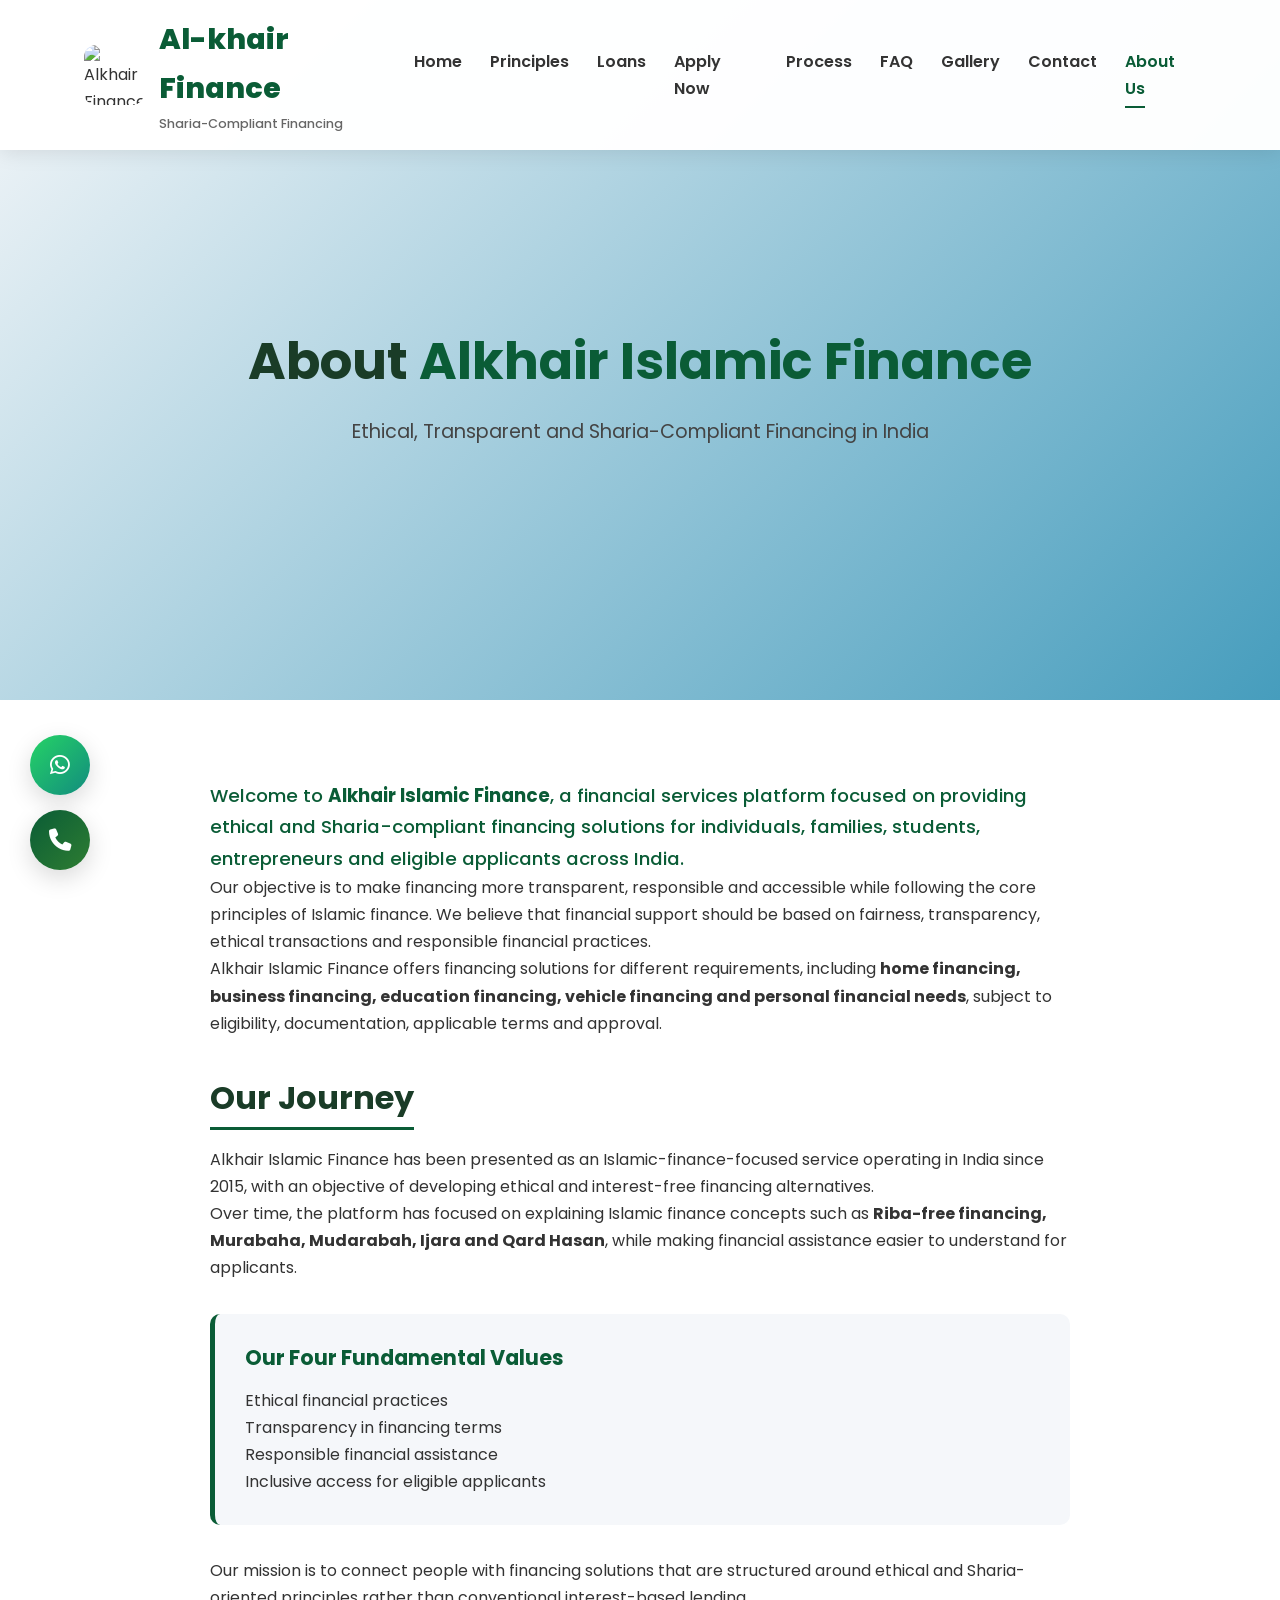
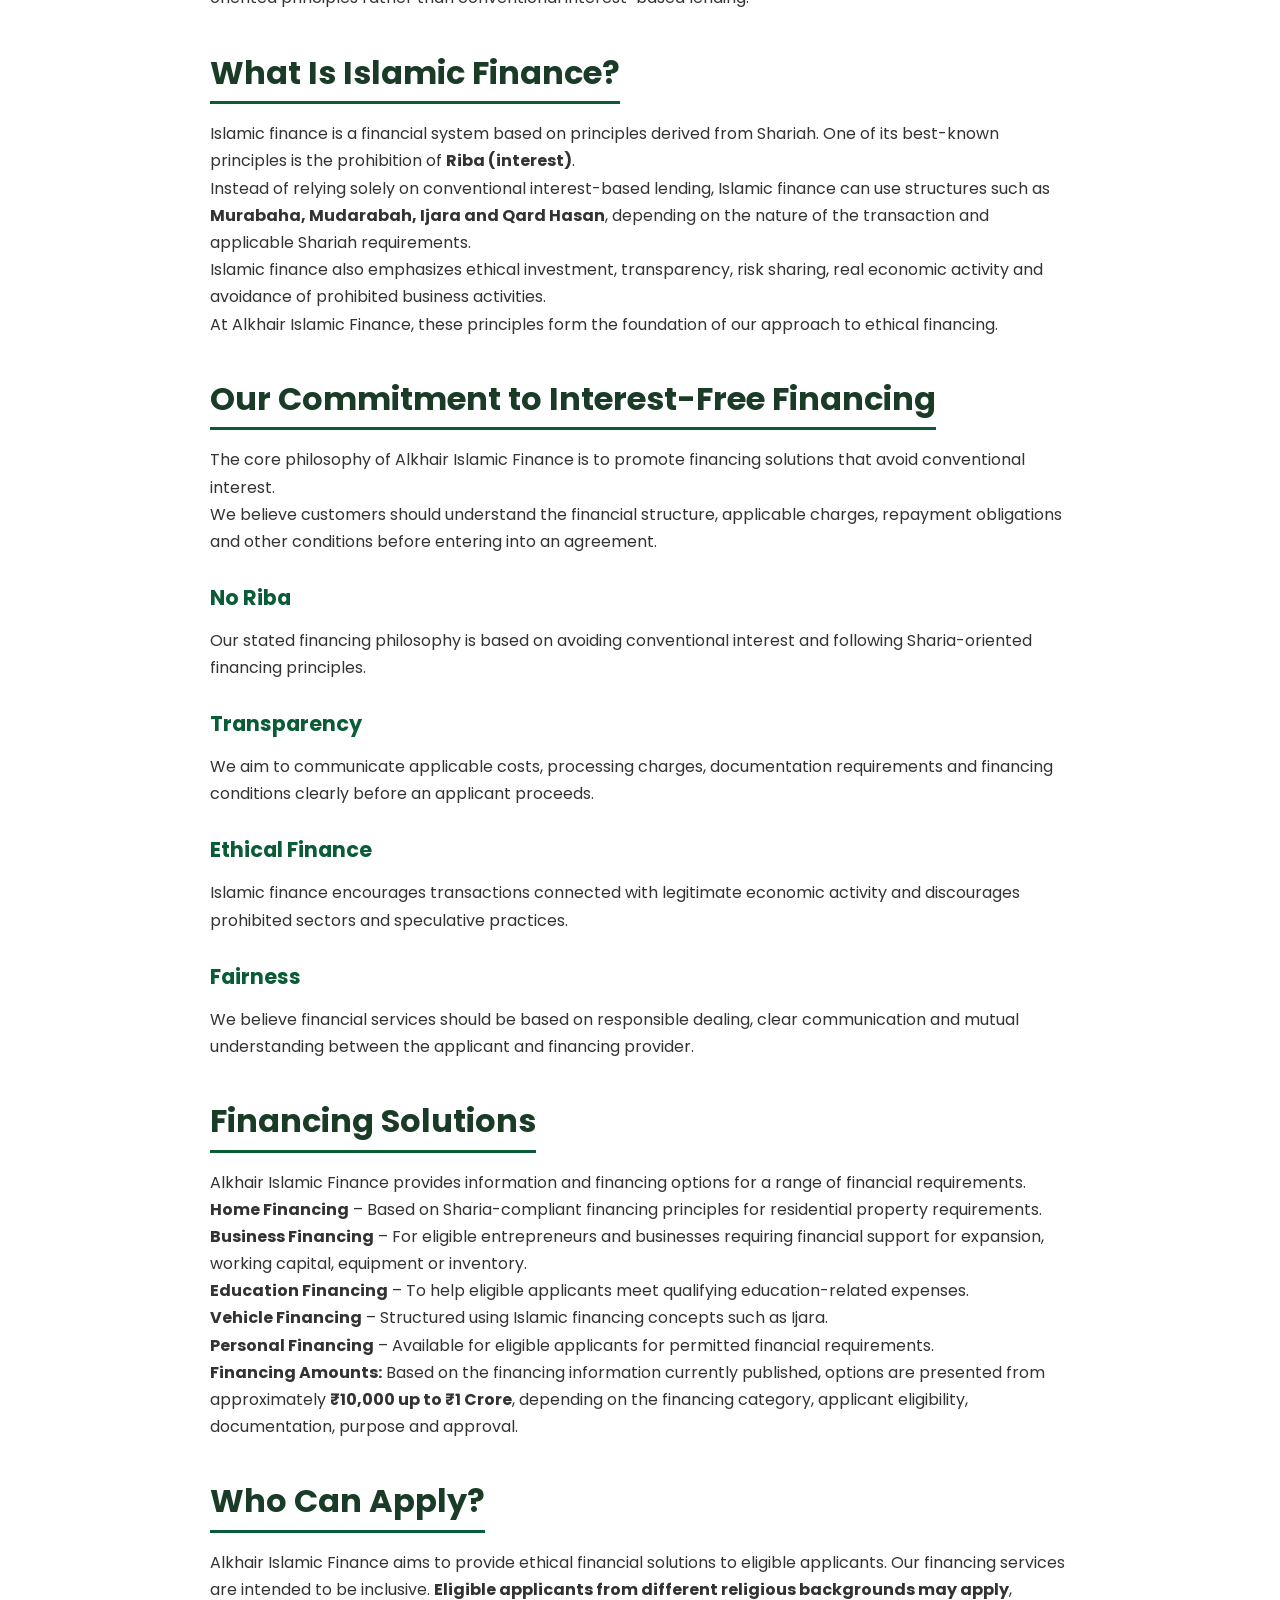
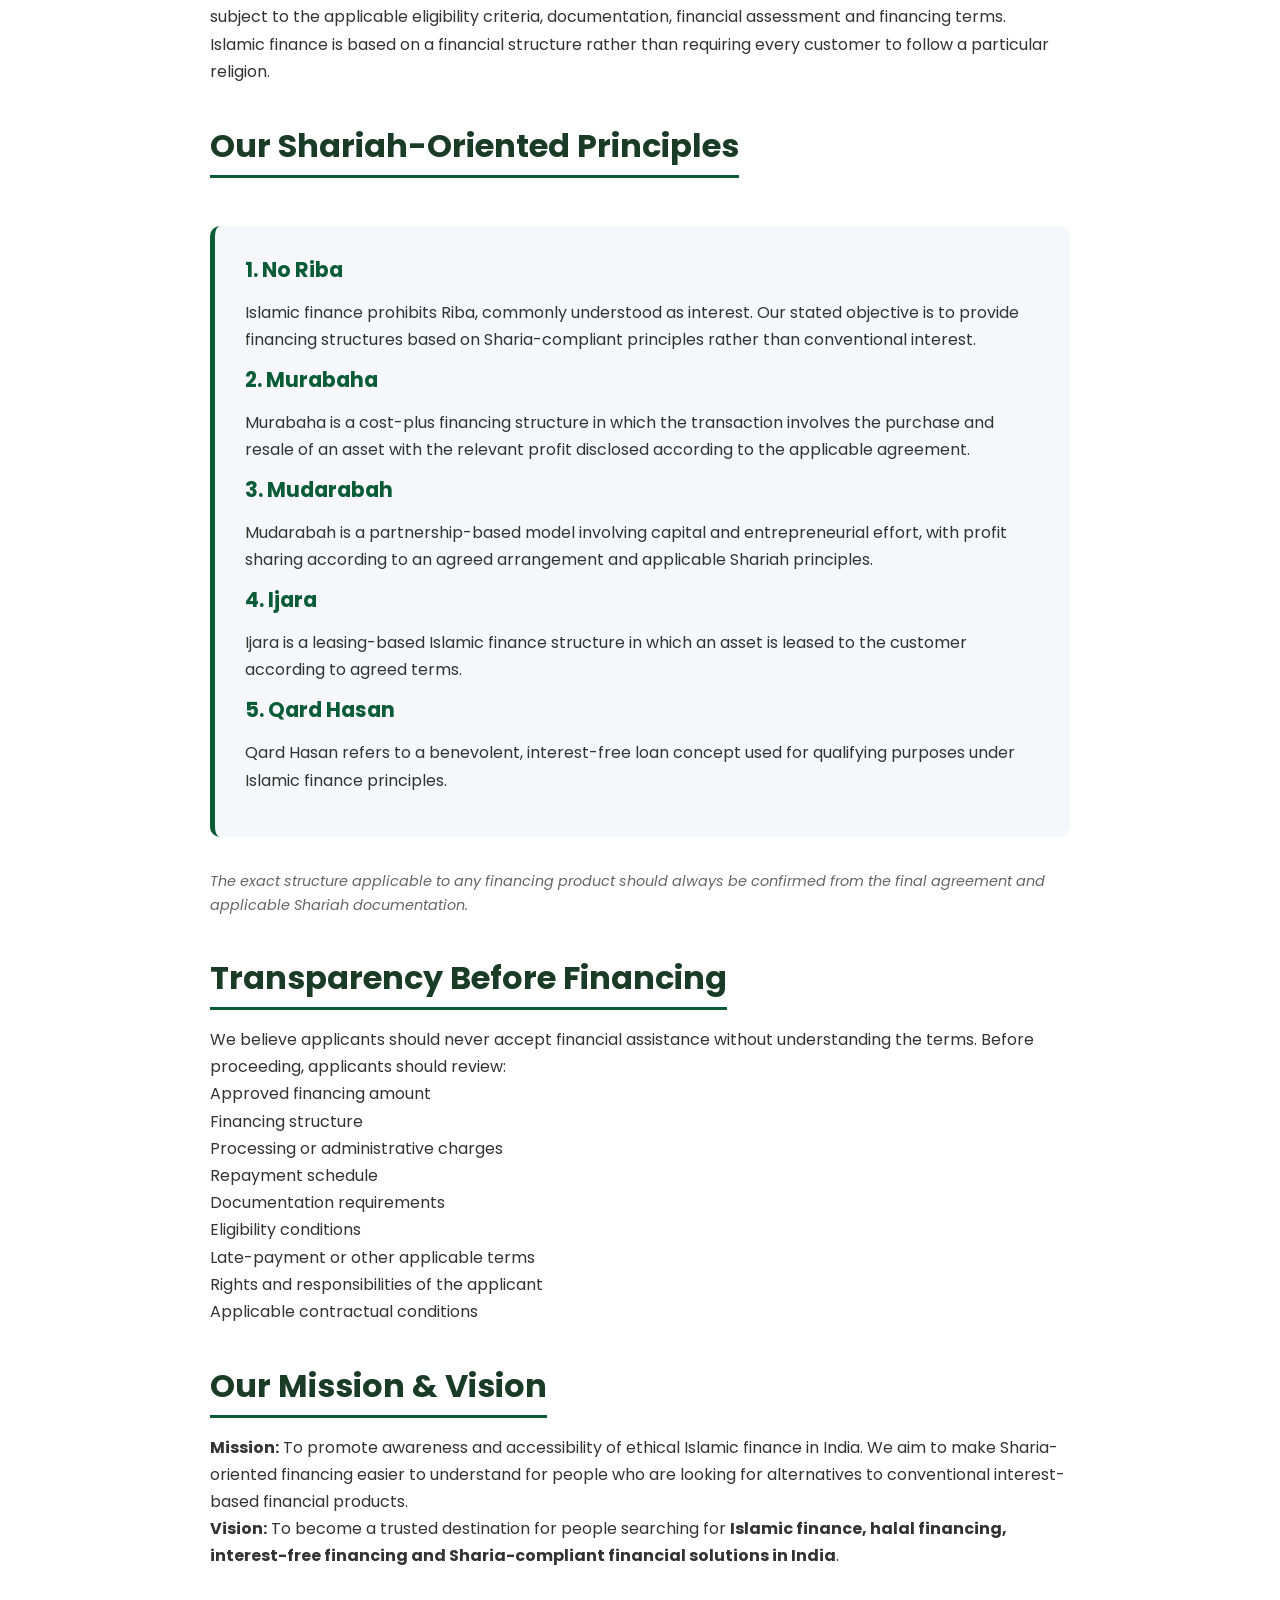
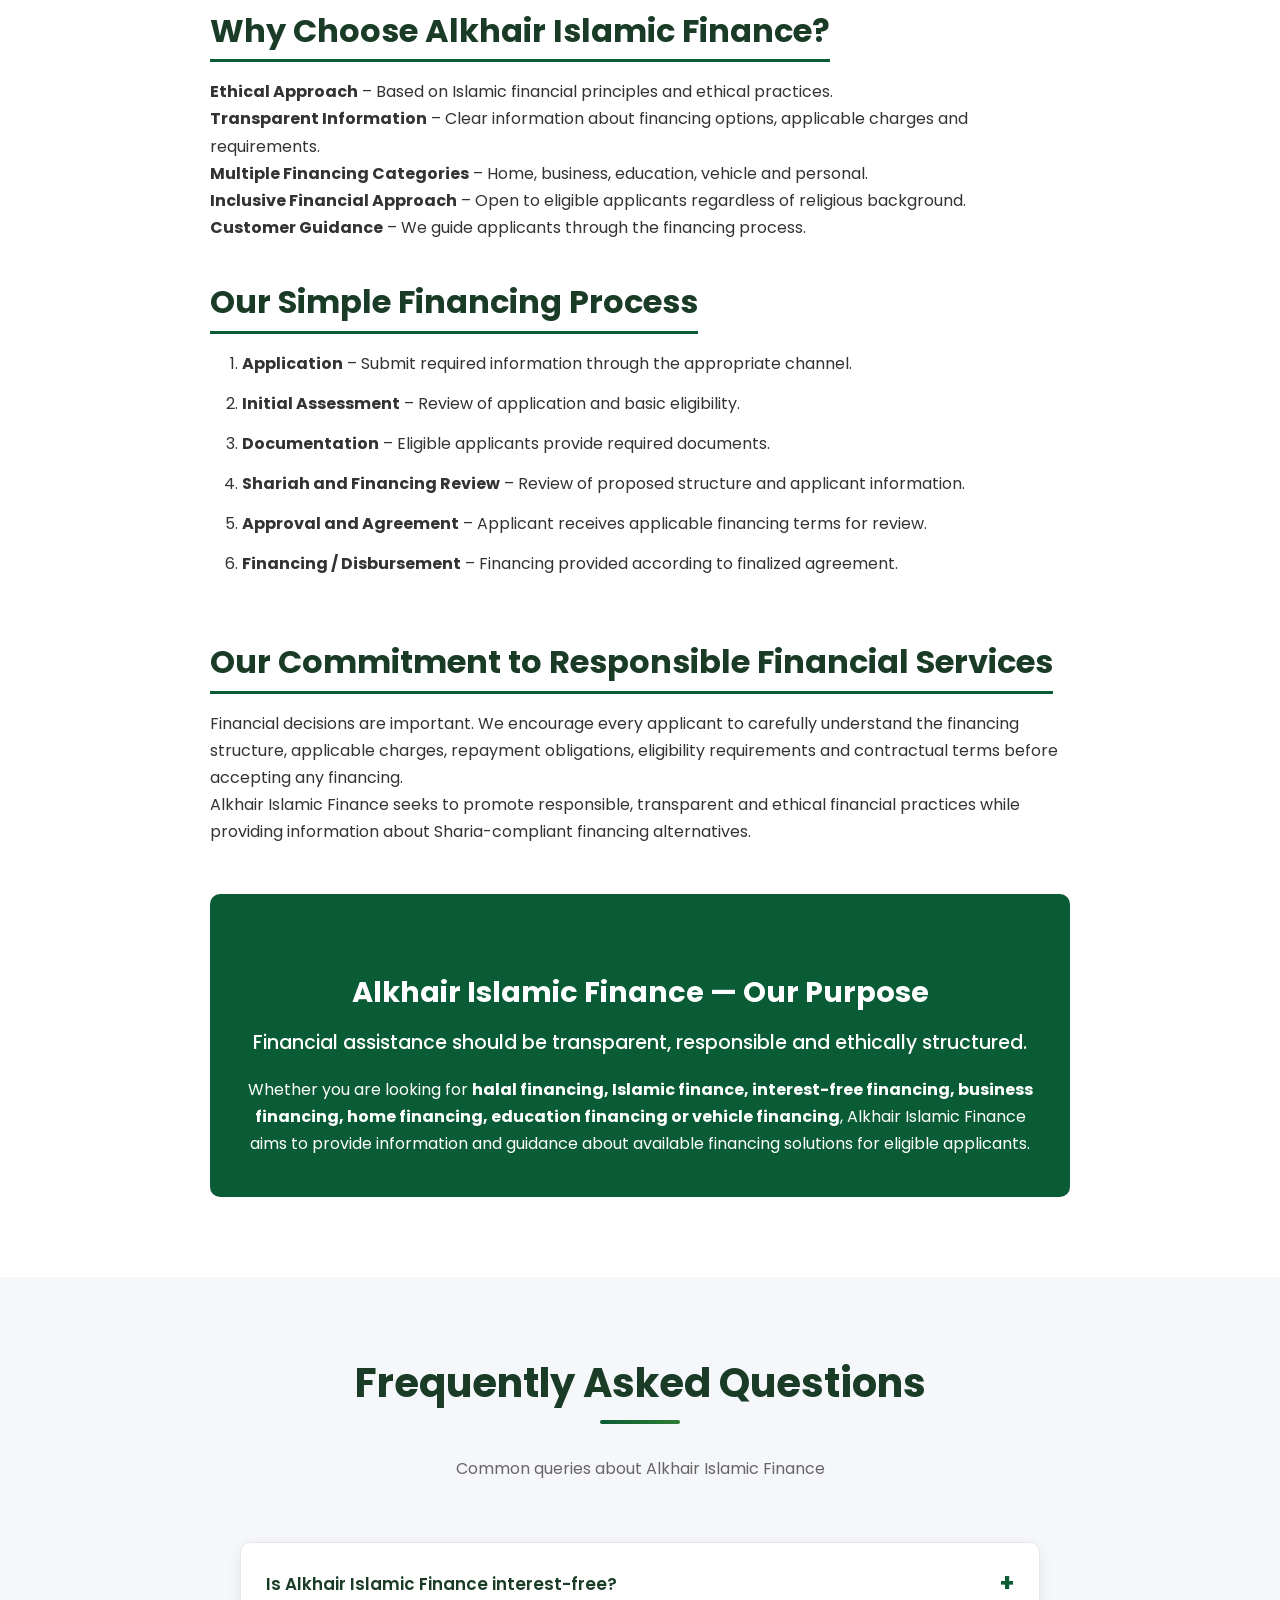
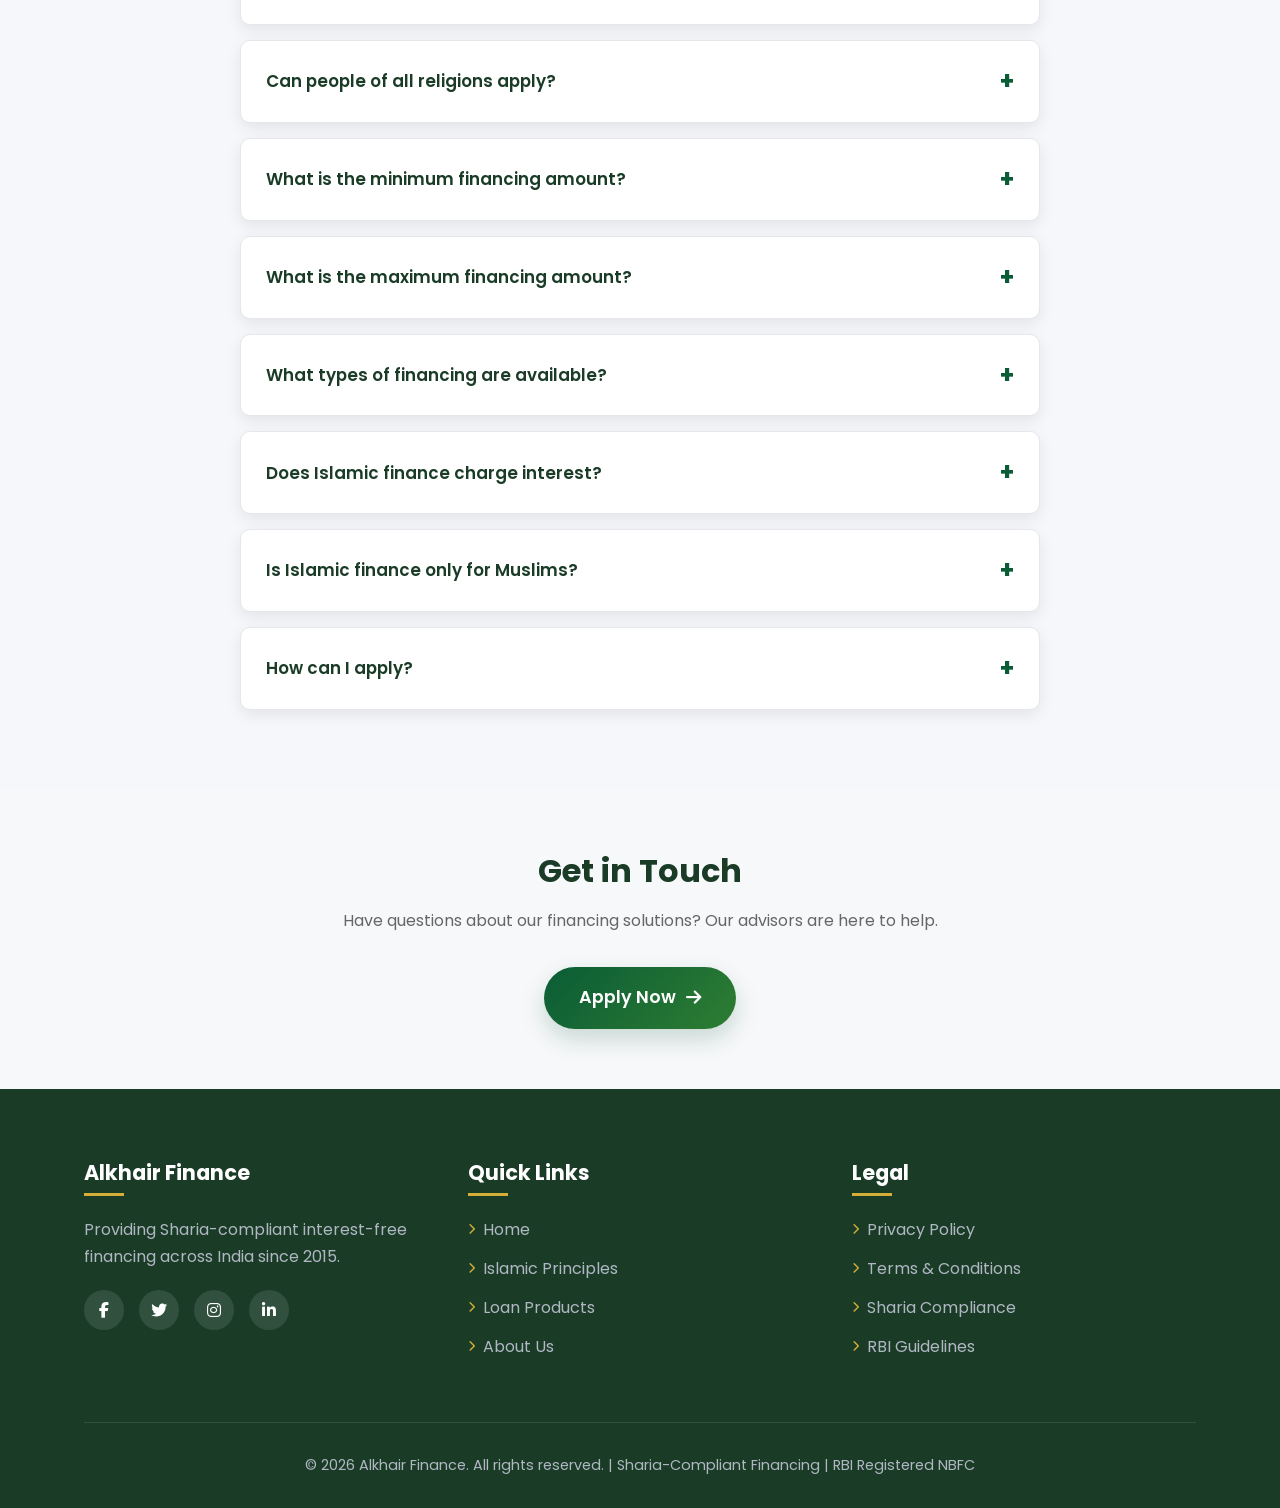
==== about.html @ 94cf5449 "Add files via upload" ====
<!DOCTYPE html>
<html lang="en" dir="ltr">

<head>
    <meta charset="UTF-8">
    <meta name="viewport" content="width=device-width, initial-scale=1.0">
    <title>About Al-khair Islamic Finance | Sharia-Compliant & Interest-Free Financing India</title>

    <!-- SEO Meta -->
    <meta name="description"
        content="Learn about Alkhair Islamic Finance, our mission, Sharia-compliant principles, interest-free financing approach and financing solutions for eligible applicants across India.">
    <meta name="keywords"
        content="Alkhair Islamic Finance, Islamic Finance India, Halal Finance India, Interest-Free Finance, Sharia-Compliant Finance, Islamic Loan India, Halal Financing, Murabaha, Mudarabah, Ijara, Qard Hasan">
    <meta name="author" content="Alkhair Finance">
    <meta name="robots" content="index, follow, max-image-preview:large">
    <link rel="canonical" href="https://alkhairfinance.github.io/about.html">

    <!-- Open Graph -->
    <meta property="og:type" content="website">
    <meta property="og:url" content="https://alkhairfinance.github.io/about.html">
    <meta property="og:title"
        content="About Alkhair Islamic Finance | Sharia-Compliant & Interest-Free Financing India">
    <meta property="og:description"
        content="Learn about Alkhair Islamic Finance, our mission, Sharia-compliant principles, interest-free financing approach and financing solutions.">
    <meta property="og:image" content="https://alkhairfinance.github.io/alkhair-logo.jpg">
    <meta property="og:site_name" content="Alkhair Finance">
    <meta property="og:locale" content="en_IN">

    <!-- Twitter -->
    <meta name="twitter:card" content="summary_large_image">
    <meta name="twitter:url" content="https://alkhairfinance.github.io/about.html">
    <meta name="twitter:title"
        content="About Alkhair Islamic Finance | Sharia-Compliant & Interest-Free Financing India">
    <meta name="twitter:description"
        content="Learn about Alkhair Islamic Finance, our mission, Sharia-compliant principles, and financing solutions.">
    <meta name="twitter:image" content="https://alkhairfinance.github.io/alkhair-logo.jpg">

    <!-- Favicon -->
    <link rel="icon" type="image/png" href="favicon.png">
    <link rel="apple-touch-icon" href="alkhair-logo.jpg">

    <!-- Preconnect -->
    <link rel="preconnect" href="https://fonts.googleapis.com">
    <link rel="preconnect" href="https://fonts.gstatic.com" crossorigin>
    <link rel="preconnect" href="https://cdnjs.cloudflare.com" crossorigin>

    <!-- Fonts -->
    <link
        href="https://fonts.googleapis.com/css2?family=Poppins:wght@400;600;700&family=Amiri:wght@400;700&display=swap"
        rel="stylesheet">
    <noscript>
        <link
            href="https://fonts.googleapis.com/css2?family=Poppins:wght@400;600;700&family=Amiri:wght@400;700&display=swap"
            rel="stylesheet">
    </noscript>

    <!-- Font Awesome deferred -->
    <link rel="stylesheet" href="https://cdnjs.cloudflare.com/ajax/libs/font-awesome/6.4.0/css/all.min.css"
        media="print" onload="this.media='all'" crossorigin="anonymous">
    <noscript>
        <link rel="stylesheet" href="https://cdnjs.cloudflare.com/ajax/libs/font-awesome/6.4.0/css/all.min.css">
    </noscript>

    <!-- Critical CSS -->
    <style>
        :root {
            --primary: #0A5C36;
            --accent: #2E7D32;
            --dark: #1A3C27;
            --text: #333;
            --gray: #666;
            --radius: 10px;
            --gold: #D4AF37;
            --transition: .3s ease
        }

        * {
            margin: 0;
            padding: 0;
            box-sizing: border-box
        }

        html {
            scroll-behavior: smooth;
            -webkit-text-size-adjust: 100%
        }

        body {
            font-family: Poppins, sans-serif;
            background: #fff;
            line-height: 1.7;
            overflow-x: hidden;
            color: var(--text);
            font-size: 16px
        }

        h1,
        h2,
        h3 {
            font-weight: 700;
            line-height: 1.3;
            margin-bottom: 1rem;
            color: var(--dark)
        }

        a {
            text-decoration: none;
            color: inherit
        }

        img {
            max-width: 100%;
            height: auto;
            display: block
        }

        ul {
            list-style: none;
            margin-left: 0
        }

        .container {
            width: 90%;
            max-width: 1200px;
            margin: 0 auto;
            padding: 0 20px
        }

        .skip-link {
            position: absolute;
            top: -1000px;
            left: 50%;
            transform: translateX(-50%);
            background: var(--primary);
            color: #fff;
            padding: 12px 24px;
            border-radius: 0 0 8px 8px;
            font-weight: 700;
            z-index: 9999
        }

        .skip-link:focus {
            top: 0
        }

        header {
            background: rgba(255, 255, 255, .98);
            box-shadow: 0 2px 20px rgba(0, 0, 0, .1);
            position: fixed;
            top: 0;
            width: 100%;
            z-index: 1000;
            padding: 15px 0
        }

        .header-container {
            display: flex;
            justify-content: space-between;
            align-items: center
        }

        .logo-container {
            display: flex;
            align-items: center;
            gap: 15px
        }

        .logo-img {
            width: 60px;
            height: 60px;
            border-radius: 12px;
            object-fit: contain
        }

        .logo-text {
            display: flex;
            flex-direction: column
        }

        .logo-main {
            font-size: 1.8rem;
            font-weight: 800;
            color: var(--primary)
        }

        .logo-tagline {
            font-size: .8rem;
            color: var(--gray);
            font-weight: 500
        }

        .nav-menu {
            display: flex;
            gap: 28px
        }

        .nav-menu a {
            font-size: 1rem;
            font-weight: 600;
            padding: 8px 0;
            color: var(--text);
            position: relative;
            transition: color var(--transition)
        }

        .nav-menu a::after {
            content: '';
            position: absolute;
            bottom: 0;
            left: 0;
            width: 0;
            height: 2px;
            background: var(--primary);
            transition: width var(--transition)
        }

        .nav-menu a:hover,
        .nav-menu a.active {
            color: var(--primary)
        }

        .nav-menu a:hover::after,
        .nav-menu a.active::after {
            width: 100%
        }

        .mobile-toggle {
            display: none;
            background: none;
            border: none;
            font-size: 1.5rem;
            cursor: pointer;
            color: var(--primary);
            padding: 5px
        }

        .about-hero {
            padding: 160px 0 80px;
            background: linear-gradient(135deg, #f7f8fa 0%, #469dbd 100%);
            min-height: 700px;
            display: flex;
            align-items: center;
            text-align: center;
            position: relative;
            overflow: hidden
        }

        .about-hero-content {
            max-width: 800px;
            margin: 0 auto;
            position: relative;
            z-index: 2
        }

        .about-hero h1 {
            font-size: 3.2rem;
            line-height: 1.2;
            margin-bottom: 1.5rem
        }

        .about-hero h1 span {
            color: var(--primary)
        }

        .about-hero p {
            font-size: 1.2rem;
            color: #444
        }

        @media(max-width:768px) {
            .about-hero {
                padding: 140px 0 60px;
                min-height: 600px
            }

            .about-hero h1 {
                font-size: 2.2rem
            }

            .logo-main {
                font-size: 1.4rem
            }

            .logo-img {
                width: 50px;
                height: 50px
            }

            .mobile-toggle {
                display: block
            }

            .nav-menu {
                display: none;
                position: fixed;
                top: 80px;
                left: 0;
                width: 100%;
                background: #fff;
                flex-direction: column;
                padding: 20px;
                box-shadow: 0 10px 30px rgba(0, 0, 0, .1);
                border-radius: 0 0 20px 20px
            }

            .nav-menu.active {
                display: flex
            }

            .nav-menu a {
                padding: 12px 0;
                border-bottom: 1px solid #f0f0f0;
                font-size: .95rem
            }

            .nav-menu a:last-child {
                border-bottom: none
            }
        }

        @media(max-width:480px) {
            .about-hero h1 {
                font-size: 1.8rem
            }

            .container {
                padding: 0 15px
            }
        }
    </style>

    <!-- Non-critical CSS deferred -->
    <link rel="preload" href="about.css" as="style" onload="this.onload=null;this.rel='stylesheet'">
    <noscript>
        <link rel="stylesheet" href="about.css">
    </noscript>

    <!-- Google Site Verification -->
    <meta name="google-site-verification" content="-NhQjXnv_481T2PdLidK2qseTk3wp17VTeWGJ8zN9uQ">

    <!-- Structured Data: Organization -->
    <script type="application/ld+json">
    {
        "@context":"https://schema.org",
        "@type":"Organization",
        "name":"Alkhair Islamic Finance",
        "description":"Sharia-compliant, interest-free financing solutions for individuals, families, students and entrepreneurs across India.",
        "url":"https://alkhairfinance.github.io/",
        "logo":"https://alkhairfinance.github.io/alkhair-logo.jpg",
        "contactPoint":{"@type":"ContactPoint","telephone":"+917485019664","contactType":"Customer Service","availableLanguage":["English","Hindi"]},
        "address":{"@type":"PostalAddress","addressLocality":"Aurangabad","addressRegion":"Maharashtra","addressCountry":"IN"},
        "sameAs":["https://www.facebook.com/alkhairfinance","https://twitter.com/alkhairfinance","https://www.instagram.com/alkhairfinance"]
    }
    </script>

    <!-- Structured Data: WebPage -->
    <script type="application/ld+json">
    {
        "@context":"https://schema.org",
        "@type":"WebPage",
        "name":"About Alkhair Islamic Finance",
        "description":"Learn about Alkhair Islamic Finance, our mission, Sharia-compliant principles, interest-free financing approach and financing solutions.",
        "url":"https://alkhairfinance.github.io/about.html",
        "isPartOf":{"@type":"WebSite","name":"Alkhair Islamic Finance","url":"https://alkhairfinance.github.io/"}
    }
    </script>

    <!-- Structured Data: FAQ -->
    <script type="application/ld+json">
    {
        "@context":"https://schema.org",
        "@type":"FAQPage",
        "mainEntity":[
            {"@type":"Question","name":"Is Alkhair Islamic Finance interest-free?","acceptedAnswer":{"@type":"Answer","text":"Yes, Alkhair Finance presents its financing solutions as interest-free and Sharia-compliant. The exact financing structure, charges and contractual obligations should be checked in the final agreement before accepting any financing."}},
            {"@type":"Question","name":"Can people of all religions apply?","acceptedAnswer":{"@type":"Answer","text":"Yes, eligible applicants from different religious backgrounds may apply, subject to the applicable eligibility, documentation and approval requirements."}},
            {"@type":"Question","name":"What is the minimum financing amount?","acceptedAnswer":{"@type":"Answer","text":"The currently published financing information presents options beginning from approximately ₹10,000, depending on the product and eligibility."}},
            {"@type":"Question","name":"What is the maximum financing amount?","acceptedAnswer":{"@type":"Answer","text":"The currently published information presents financing of up to approximately ₹1 Crore, depending on the financing product, eligibility and approval."}},
            {"@type":"Question","name":"What types of financing are available?","acceptedAnswer":{"@type":"Answer","text":"The published product categories include home financing, business financing, education financing, vehicle financing and personal financing."}},
            {"@type":"Question","name":"Does Islamic finance charge interest?","acceptedAnswer":{"@type":"Answer","text":"Traditional Islamic finance prohibits Riba (interest). Instead, different Sharia-compliant transaction structures may be used depending on the financing requirement."}},
            {"@type":"Question","name":"Is Islamic finance only for Muslims?","acceptedAnswer":{"@type":"Answer","text":"No. Islamic finance is a financial structure based on Sharia principles. Eligible applicants from different religious backgrounds may use a Sharia-compliant financial product where the provider permits it."}},
            {"@type":"Question","name":"How can I apply?","acceptedAnswer":{"@type":"Answer","text":"Applicants can use the official application process provided by Alkhair Islamic Finance and submit the required information and documents. Approval is subject to eligibility and the applicable financing assessment."}}
        ]
    }
    </script>

    <!-- Structured Data: Breadcrumb -->
    <script type="application/ld+json">
    {
        "@context":"https://schema.org",
        "@type":"BreadcrumbList",
        "itemListElement":[
            {"@type":"ListItem","position":1,"name":"Home","item":"https://alkhairfinance.github.io/"},
            {"@type":"ListItem","position":2,"name":"About Us","item":"https://alkhairfinance.github.io/about.html"}
        ]
    }
    </script>
</head>

<body>
    <a href="#main-content" class="skip-link">Skip to main content</a>
    <header id="header" role="banner">
        <div class="container header-container">
            <a href="index.html" class="logo-container" aria-label="Alkhair Finance Home">
                <img src="alkhair-logo.jpg" alt="Alkhair Finance Logo" class="logo-img" width="60" height="60"
                    loading="eager" decoding="async">
                <div class="logo-text">
                    <span class="logo-main">Al-khair Finance</span>
                    <span class="logo-tagline">Sharia-Compliant Financing</span>
                </div>
            </a>
            <button class="mobile-toggle" id="mobileToggle" aria-label="Toggle navigation menu" aria-expanded="false"><i
                    class="fas fa-bars" aria-hidden="true"></i></button>
            <nav role="navigation" aria-label="Main navigation">
                <ul class="nav-menu" id="navMenu">
                    <li><a href="index.html">Home</a></li>
                    <li><a href="index.html#principles">Principles</a></li>
                    <li><a href="index.html#loans">Loans</a></li>
                    <li><a href="index.html#apply">Apply Now</a></li>
                    <li><a href="index.html#process">Process</a></li>
                    <li><a href="index.html#faq">FAQ</a></li>
                    <li><a href="index.html#gallery">Gallery</a></li>
                    <li><a href="index.html#contact">Contact</a></li>
                    <li><a href="about.html" class="active">About Us</a></li>
                </ul>
            </nav>
        </div>
    </header>

    <main id="main-content" role="main">
        <section class="about-hero" aria-label="About page banner">
            <div class="container">
                <div class="about-hero-content">
                    <h1>About <span>Alkhair Islamic Finance</span></h1>
                    <p>Ethical, Transparent and Sharia-Compliant Financing in India</p>
                </div>
            </div>
        </section>

        <section class="about-content section" aria-label="About content">
            <div class="container">
                <p class="intro-text">Welcome to <strong>Alkhair Islamic Finance</strong>, a financial services platform
                    focused on providing ethical and Sharia-compliant financing solutions for individuals, families,
                    students, entrepreneurs and eligible applicants across India.</p>
                <p>Our objective is to make financing more transparent, responsible and accessible while following the
                    core principles of Islamic finance. We believe that financial support should be based on fairness,
                    transparency, ethical transactions and responsible financial practices.</p>
                <p>Alkhair Islamic Finance offers financing solutions for different requirements, including <strong>home
                        financing, business financing, education financing, vehicle financing and personal financial
                        needs</strong>, subject to eligibility, documentation, applicable terms and approval.</p>

                <h2>Our Journey</h2>
                <p>Alkhair Islamic Finance has been presented as an Islamic-finance-focused service operating in India
                    since 2015, with an objective of developing ethical and interest-free financing alternatives.</p>
                <p>Over time, the platform has focused on explaining Islamic finance concepts such as <strong>Riba-free
                        financing, Murabaha, Mudarabah, Ijara and Qard Hasan</strong>, while making financial assistance
                    easier to understand for applicants.</p>

                <div class="highlight-box">
                    <h3>Our Four Fundamental Values</h3>
                    <ul>
                        <li>Ethical financial practices</li>
                        <li>Transparency in financing terms</li>
                        <li>Responsible financial assistance</li>
                        <li>Inclusive access for eligible applicants</li>
                    </ul>
                </div>
                <p>Our mission is to connect people with financing solutions that are structured around ethical and
                    Sharia-oriented principles rather than conventional interest-based lending.</p>

                <h2>What Is Islamic Finance?</h2>
                <p>Islamic finance is a financial system based on principles derived from Shariah. One of its best-known
                    principles is the prohibition of <strong>Riba (interest)</strong>.</p>
                <p>Instead of relying solely on conventional interest-based lending, Islamic finance can use structures
                    such as <strong>Murabaha, Mudarabah, Ijara and Qard Hasan</strong>, depending on the nature of the
                    transaction and applicable Shariah requirements.</p>
                <p>Islamic finance also emphasizes ethical investment, transparency, risk sharing, real economic
                    activity and avoidance of prohibited business activities.</p>
                <p>At Alkhair Islamic Finance, these principles form the foundation of our approach to ethical
                    financing.</p>

                <h2>Our Commitment to Interest-Free Financing</h2>
                <p>The core philosophy of Alkhair Islamic Finance is to promote financing solutions that avoid
                    conventional interest.</p>
                <p>We believe customers should understand the financial structure, applicable charges, repayment
                    obligations and other conditions before entering into an agreement.</p>

                <h3>No Riba</h3>
                <p>Our stated financing philosophy is based on avoiding conventional interest and following
                    Sharia-oriented financing principles.</p>

                <h3>Transparency</h3>
                <p>We aim to communicate applicable costs, processing charges, documentation requirements and financing
                    conditions clearly before an applicant proceeds.</p>

                <h3>Ethical Finance</h3>
                <p>Islamic finance encourages transactions connected with legitimate economic activity and discourages
                    prohibited sectors and speculative practices.</p>

                <h3>Fairness</h3>
                <p>We believe financial services should be based on responsible dealing, clear communication and mutual
                    understanding between the applicant and financing provider.</p>

                <h2>Financing Solutions</h2>
                <p>Alkhair Islamic Finance provides information and financing options for a range of financial
                    requirements.</p>
                <ul>
                    <li><strong>Home Financing</strong> – Based on Sharia-compliant financing principles for residential
                        property requirements.</li>
                    <li><strong>Business Financing</strong> – For eligible entrepreneurs and businesses requiring
                        financial support for expansion, working capital, equipment or inventory.</li>
                    <li><strong>Education Financing</strong> – To help eligible applicants meet qualifying
                        education-related expenses.</li>
                    <li><strong>Vehicle Financing</strong> – Structured using Islamic financing concepts such as Ijara.
                    </li>
                    <li><strong>Personal Financing</strong> – Available for eligible applicants for permitted financial
                        requirements.</li>
                </ul>
                <p><strong>Financing Amounts:</strong> Based on the financing information currently published, options
                    are presented from approximately <strong>₹10,000 up to ₹1 Crore</strong>, depending on the financing
                    category, applicant eligibility, documentation, purpose and approval.</p>

                <h2>Who Can Apply?</h2>
                <p>Alkhair Islamic Finance aims to provide ethical financial solutions to eligible applicants. Our
                    financing services are intended to be inclusive. <strong>Eligible applicants from different
                        religious backgrounds may apply</strong>, subject to the applicable eligibility criteria,
                    documentation, financial assessment and financing terms.</p>
                <p>Islamic finance is based on a financial structure rather than requiring every customer to follow a
                    particular religion.</p>

                <h2>Our Shariah-Oriented Principles</h2>
                <div class="highlight-box">
                    <h3>1. No Riba</h3>
                    <p>Islamic finance prohibits Riba, commonly understood as interest. Our stated objective is to
                        provide financing structures based on Sharia-compliant principles rather than conventional
                        interest.</p>
                    <h3>2. Murabaha</h3>
                    <p>Murabaha is a cost-plus financing structure in which the transaction involves the purchase and
                        resale of an asset with the relevant profit disclosed according to the applicable agreement.</p>
                    <h3>3. Mudarabah</h3>
                    <p>Mudarabah is a partnership-based model involving capital and entrepreneurial effort, with profit
                        sharing according to an agreed arrangement and applicable Shariah principles.</p>
                    <h3>4. Ijara</h3>
                    <p>Ijara is a leasing-based Islamic finance structure in which an asset is leased to the customer
                        according to agreed terms.</p>
                    <h3>5. Qard Hasan</h3>
                    <p>Qard Hasan refers to a benevolent, interest-free loan concept used for qualifying purposes under
                        Islamic finance principles.</p>
                </div>
                <p class="disclaimer-text"><em>The exact structure applicable to any financing product should always be
                        confirmed from the final agreement and applicable Shariah documentation.</em></p>

                <h2>Transparency Before Financing</h2>
                <p>We believe applicants should never accept financial assistance without understanding the terms.
                    Before proceeding, applicants should review:</p>
                <ul>
                    <li>Approved financing amount</li>
                    <li>Financing structure</li>
                    <li>Processing or administrative charges</li>
                    <li>Repayment schedule</li>
                    <li>Documentation requirements</li>
                    <li>Eligibility conditions</li>
                    <li>Late-payment or other applicable terms</li>
                    <li>Rights and responsibilities of the applicant</li>
                    <li>Applicable contractual conditions</li>
                </ul>

                <h2>Our Mission &amp; Vision</h2>
                <p><strong>Mission:</strong> To promote awareness and accessibility of ethical Islamic finance in India.
                    We aim to make Sharia-oriented financing easier to understand for people who are looking for
                    alternatives to conventional interest-based financial products.</p>
                <p><strong>Vision:</strong> To become a trusted destination for people searching for <strong>Islamic
                        finance, halal financing, interest-free financing and Sharia-compliant financial solutions in
                        India</strong>.</p>

                <h2>Why Choose Alkhair Islamic Finance?</h2>
                <ul>
                    <li><strong>Ethical Approach</strong> – Based on Islamic financial principles and ethical practices.
                    </li>
                    <li><strong>Transparent Information</strong> – Clear information about financing options, applicable
                        charges and requirements.</li>
                    <li><strong>Multiple Financing Categories</strong> – Home, business, education, vehicle and
                        personal.</li>
                    <li><strong>Inclusive Financial Approach</strong> – Open to eligible applicants regardless of
                        religious background.</li>
                    <li><strong>Customer Guidance</strong> – We guide applicants through the financing process.</li>
                </ul>

                <h2>Our Simple Financing Process</h2>
                <ol class="process-list">
                    <li><strong>Application</strong> – Submit required information through the appropriate channel.</li>
                    <li><strong>Initial Assessment</strong> – Review of application and basic eligibility.</li>
                    <li><strong>Documentation</strong> – Eligible applicants provide required documents.</li>
                    <li><strong>Shariah and Financing Review</strong> – Review of proposed structure and applicant
                        information.</li>
                    <li><strong>Approval and Agreement</strong> – Applicant receives applicable financing terms for
                        review.</li>
                    <li><strong>Financing / Disbursement</strong> – Financing provided according to finalized agreement.
                    </li>
                </ol>

                <h2>Our Commitment to Responsible Financial Services</h2>
                <p>Financial decisions are important. We encourage every applicant to carefully understand the financing
                    structure, applicable charges, repayment obligations, eligibility requirements and contractual terms
                    before accepting any financing.</p>
                <p>Alkhair Islamic Finance seeks to promote responsible, transparent and ethical financial practices
                    while providing information about Sharia-compliant financing alternatives.</p>

                <div class="purpose-box">
                    <h2>Alkhair Islamic Finance — Our Purpose</h2>
                    <p class="purpose-subtitle">Financial assistance should be transparent, responsible and ethically
                        structured.</p>
                    <p class="purpose-text">Whether you are looking for <strong>halal financing, Islamic finance,
                            interest-free financing, business financing, home financing, education financing or vehicle
                            financing</strong>, Alkhair Islamic Finance aims to provide information and guidance about
                        available financing solutions for eligible applicants.</p>
                </div>
            </div>
        </section>

        <section class="faq-section section" id="faq" aria-label="Frequently asked questions">
            <div class="container">
                <div class="section-title">
                    <h2>Frequently Asked Questions</h2>
                    <p>Common queries about Alkhair Islamic Finance</p>
                </div>
                <div class="faq-grid">
                    <details class="faq-item" data-animate>
                        <summary>Is Alkhair Islamic Finance interest-free?</summary>
                        <p>Yes, Alkhair Finance presents its financing solutions as interest-free and Sharia-compliant.
                            The exact financing structure, charges and contractual obligations should be checked in the
                            final agreement before accepting any financing.</p>
                    </details>
                    <details class="faq-item" data-animate>
                        <summary>Can people of all religions apply?</summary>
                        <p>Yes, eligible applicants from different religious backgrounds may apply, subject to the
                            applicable eligibility, documentation and approval requirements.</p>
                    </details>
                    <details class="faq-item" data-animate>
                        <summary>What is the minimum financing amount?</summary>
                        <p>The currently published financing information presents options beginning from approximately
                            ₹10,000, depending on the product and eligibility.</p>
                    </details>
                    <details class="faq-item" data-animate>
                        <summary>What is the maximum financing amount?</summary>
                        <p>The currently published information presents financing of up to approximately ₹1 Crore,
                            depending on the financing product, eligibility and approval.</p>
                    </details>
                    <details class="faq-item" data-animate>
                        <summary>What types of financing are available?</summary>
                        <p>The published product categories include home financing, business financing, education
                            financing, vehicle financing and personal financing.</p>
                    </details>
                    <details class="faq-item" data-animate>
                        <summary>Does Islamic finance charge interest?</summary>
                        <p>Traditional Islamic finance prohibits Riba (interest). Instead, different Sharia-compliant
                            transaction structures may be used depending on the financing requirement.</p>
                    </details>
                    <details class="faq-item" data-animate>
                        <summary>Is Islamic finance only for Muslims?</summary>
                        <p>No. Islamic finance is a financial structure based on Sharia principles. Eligible applicants
                            from different religious backgrounds may use a Sharia-compliant financial product where the
                            provider permits it.</p>
                    </details>
                    <details class="faq-item" data-animate>
                        <summary>How can I apply?</summary>
                        <p>Applicants can use the official application process provided by Alkhair Islamic Finance and
                            submit the required information and documents. Approval is subject to eligibility and the
                            applicable financing assessment.</p>
                    </details>
                </div>
            </div>
        </section>

        <section class="contact-cta" aria-label="Contact call to action">
            <div class="container">
                <h2>Get in Touch</h2>
                <p>Have questions about our financing solutions? Our advisors are here to help.</p>
                <a href="index.html#apply" class="cta-button">Apply Now <i class="fas fa-arrow-right"
                        aria-hidden="true"></i></a>
            </div>
        </section>
    </main>

    <footer role="contentinfo">
        <div class="container">
            <div class="footer-grid">
                <div class="footer-column">
                    <h3>Alkhair Finance</h3>
                    <p>Providing Sharia-compliant interest-free financing across India since 2015.</p>
                    <div class="social-links">
                        <a href="#" class="social-link" aria-label="Follow us on Facebook"><i class="fab fa-facebook-f"
                                aria-hidden="true"></i></a>
                        <a href="#" class="social-link" aria-label="Follow us on Twitter"><i class="fab fa-twitter"
                                aria-hidden="true"></i></a>
                        <a href="#" class="social-link" aria-label="Follow us on Instagram"><i class="fab fa-instagram"
                                aria-hidden="true"></i></a>
                        <a href="#" class="social-link" aria-label="Follow us on LinkedIn"><i class="fab fa-linkedin-in"
                                aria-hidden="true"></i></a>
                    </div>
                </div>
                <div class="footer-column">
                    <h3>Quick Links</h3>
                    <ul class="footer-links">
                        <li><a href="index.html"><i class="fas fa-chevron-right" aria-hidden="true"></i> Home</a></li>
                        <li><a href="index.html#principles"><i class="fas fa-chevron-right" aria-hidden="true"></i>
                                Islamic Principles</a></li>
                        <li><a href="index.html#loans"><i class="fas fa-chevron-right" aria-hidden="true"></i> Loan
                                Products</a></li>
                        <li><a href="about.html"><i class="fas fa-chevron-right" aria-hidden="true"></i> About Us</a>
                        </li>
                    </ul>
                </div>
                <div class="footer-column">
                    <h3>Legal</h3>
                    <ul class="footer-links">
                        <li><a href="#"><i class="fas fa-chevron-right" aria-hidden="true"></i> Privacy Policy</a></li>
                        <li><a href="#"><i class="fas fa-chevron-right" aria-hidden="true"></i> Terms &amp;
                                Conditions</a></li>
                        <li><a href="#"><i class="fas fa-chevron-right" aria-hidden="true"></i> Sharia Compliance</a>
                        </li>
                        <li><a href="#"><i class="fas fa-chevron-right" aria-hidden="true"></i> RBI Guidelines</a></li>
                    </ul>
                </div>
            </div>
            <div class="copyright">
                <p>&copy; <span id="currentYear">2025</span> Alkhair Finance. All rights reserved. | Sharia-Compliant
                    Financing | RBI Registered NBFC</p>
            </div>
        </div>
    </footer>

    <div class="floating-buttons">
        <a href="https://wa.me/917485019664" class="floating-btn whatsapp" target="_blank" rel="noopener noreferrer"
            aria-label="Chat with us on WhatsApp"><i class="fab fa-whatsapp" aria-hidden="true"></i></a>
        <a href="tel:+917485019664" class="floating-btn call" aria-label="Call us"><i class="fas fa-phone"
                aria-hidden="true"></i></a>
    </div>

    <script src="about.js" defer></script>
</body>

</html>
---- about.css ----
/* Non-critical CSS - About */
:root {
    --primary: #0A5C36;
    --accent: #2E7D32;
    --light: #fff;
    --dark: #1A3C27;
    --text: #333;
    --gray: #666;
    --light-gray: #F5F7FA;
    --shadow: 0 5px 15px rgba(0, 0, 0, .08);
    --radius: 10px;
    --gold: #D4AF37;
    --transition: .3s ease
}

.section {
    padding: 80px 0
}

.section-title {
    text-align: center;
    margin-bottom: 60px
}

.section-title h2 {
    font-size: 2.5rem;
    color: var(--dark);
    display: inline-block;
    padding-bottom: 15px;
    position: relative
}

.section-title h2::after {
    content: '';
    position: absolute;
    bottom: 0;
    left: 50%;
    transform: translateX(-50%);
    width: 80px;
    height: 4px;
    border-radius: 2px;
    background: linear-gradient(to right, var(--primary), var(--accent))
}

.section-title p {
    color: var(--gray);
    max-width: 600px;
    margin: 15px auto 0
}

.about-content {
    background: #fff
}

.about-content .container {
    max-width: 900px
}

.about-content h2 {
    margin-top: 2.5rem;
    border-bottom: 3px solid var(--primary);
    padding-bottom: .5rem;
    display: inline-block;
    font-size: 2rem
}

.about-content h3 {
    margin-top: 1.8rem;
    color: var(--primary);
    font-size: 1.3rem
}

.intro-text {
    font-size: 1.15rem;
    font-weight: 500;
    color: var(--primary)
}

.highlight-box {
    background: var(--light-gray);
    padding: 30px;
    border-left: 5px solid var(--primary);
    margin: 2rem 0;
    border-radius: var(--radius)
}

.highlight-box h3 {
    margin-top: 0;
    color: var(--primary)
}

.highlight-box p,
.process-list li {
    margin-bottom: .8rem
}

.disclaimer-text {
    font-size: .9rem;
    color: var(--gray);
    margin-top: 1.5rem
}

.process-list {
    margin-left: 2rem;
    margin-bottom: 1.5rem;
    list-style: decimal
}

.purpose-box {
    background: var(--primary);
    color: #fff;
    padding: 40px 30px;
    margin-top: 3rem;
    text-align: center;
    border-radius: var(--radius)
}

.purpose-box h2 {
    color: #fff;
    border-bottom: none;
    margin-bottom: .5rem;
    font-size: 1.8rem
}

.purpose-subtitle {
    font-size: 1.2rem;
    font-weight: 500;
    margin-bottom: 1rem
}

.purpose-text {
    margin-bottom: 0
}

.faq-section {
    background: var(--light-gray)
}

.faq-grid {
    max-width: 800px;
    margin: 0 auto;
    display: grid;
    gap: 15px
}

.faq-item {
    background: #fff;
    box-shadow: var(--shadow);
    border: 1px solid #e5e7eb;
    border-radius: var(--radius);
    overflow: hidden;
    transition: border-color var(--transition)
}

.faq-item:hover {
    border-color: var(--primary)
}

.faq-item summary {
    padding: 20px 25px;
    font-weight: 600;
    cursor: pointer;
    color: var(--dark);
    list-style: none;
    display: flex;
    justify-content: space-between;
    align-items: center;
    font-size: 1.05rem;
    position: relative;
    transition: color var(--transition)
}

.faq-item summary::-webkit-details-marker {
    display: none
}

.faq-item summary::after {
    content: '+';
    font-size: 1.5rem;
    font-weight: 700;
    color: var(--primary);
    transition: transform var(--transition)
}

.faq-item[open] summary::after {
    transform: rotate(45deg)
}

.faq-item p {
    padding: 0 25px 20px;
    color: var(--gray);
    line-height: 1.7
}

.contact-cta {
    padding: 60px 0;
    background: #f7f8fa;
    text-align: center
}

.contact-cta h2 {
    margin-bottom: 1rem;
    font-size: 2rem
}

.contact-cta p {
    max-width: 600px;
    margin: 0 auto 2rem;
    color: var(--gray)
}

.cta-button {
    display: inline-flex;
    align-items: center;
    gap: 10px;
    background: linear-gradient(135deg, var(--primary), var(--accent));
    color: #fff;
    padding: 16px 35px;
    border-radius: 50px;
    font-size: 1.1rem;
    font-weight: 600;
    text-decoration: none;
    transition: transform var(--transition), box-shadow var(--transition);
    box-shadow: 0 10px 25px rgba(10, 92, 54, .2);
    border: none
}

.cta-button:focus-visible,
.cta-button:hover {
    transform: translateY(-3px);
    box-shadow: 0 15px 35px rgba(10, 92, 54, .3)
}

footer {
    background: var(--dark);
    padding: 70px 0 30px;
    color: #fff
}

.footer-grid {
    display: grid;
    grid-template-columns: repeat(auto-fit, minmax(250px, 1fr));
    gap: 40px;
    margin-bottom: 50px
}

.footer-column h3 {
    color: #fff;
    font-size: 1.3rem;
    padding-bottom: 10px;
    position: relative;
    margin-bottom: 20px
}

.footer-column h3::after {
    content: '';
    position: absolute;
    bottom: 0;
    left: 0;
    width: 40px;
    height: 3px;
    background: var(--gold)
}

.footer-column p {
    color: #b0b7c3;
    line-height: 1.7;
    margin-bottom: 0
}

.footer-links {
    list-style: none;
    margin-left: 0
}

.footer-links li {
    margin-bottom: 12px
}

.footer-links a {
    color: #b0b7c3;
    display: flex;
    align-items: center;
    gap: 8px;
    transition: color var(--transition)
}

.footer-links a:hover {
    color: #fff
}

.footer-links a i {
    font-size: .7rem;
    color: var(--gold)
}

.social-links {
    display: flex;
    gap: 15px;
    margin-top: 20px
}

.social-link {
    width: 40px;
    height: 40px;
    background: rgba(255, 255, 255, .1);
    border-radius: 50%;
    display: flex;
    align-items: center;
    justify-content: center;
    color: #fff;
    transition: background var(--transition), transform var(--transition)
}

.social-link:hover {
    background: var(--primary);
    transform: translateY(-3px)
}

.copyright {
    text-align: center;
    padding-top: 30px;
    border-top: 1px solid rgba(255, 255, 255, .1);
    color: #b0b7c3;
    font-size: .9rem
}

.floating-buttons {
    position: fixed;
    bottom: 30px;
    left: 30px;
    z-index: 1000;
    display: flex;
    flex-direction: column;
    gap: 15px
}

.floating-btn {
    width: 60px;
    height: 60px;
    border-radius: 50%;
    display: flex;
    align-items: center;
    justify-content: center;
    color: #fff;
    font-size: 1.4rem;
    text-decoration: none;
    box-shadow: 0 8px 25px rgba(0, 0, 0, .15);
    transition: transform var(--transition);
    position: relative;
    animation: floatBtn 3s ease-in-out infinite
}

@keyframes floatBtn {

    0%,
    100% {
        transform: translateY(0)
    }

    50% {
        transform: translateY(-8px)
    }
}

.floating-btn.whatsapp {
    background: linear-gradient(135deg, #25d366, #128c7e)
}

.floating-btn.call {
    background: linear-gradient(135deg, var(--primary), var(--accent))
}

.floating-btn:hover {
    transform: scale(1.1) translateY(-5px)
}

[data-animate] {
    opacity: 0;
    transition: opacity .8s ease
}

[data-animate].animated {
    opacity: 1;
    transform: translateY(0)
}

@media(max-width:1024px) {
    .about-hero h1 {
        font-size: 2.8rem
    }
}

@media(max-width:768px) {
    .about-hero {
        padding: 130px 0 50px
    }

    .about-hero h1 {
        font-size: 2.2rem
    }

    .about-hero p {
        font-size: 1rem
    }

    .about-content h2 {
        font-size: 1.8rem
    }

    .logo-main {
        font-size: 1.4rem
    }

    .logo-tagline {
        font-size: .7rem
    }

    .floating-buttons {
        bottom: 20px;
        right: 20px
    }

    .floating-btn {
        font-size: 1.2rem;
        width: 50px;
        height: 50px
    }

    .section-title h2 {
        font-size: 2rem
    }

    .faq-item summary {
        font-size: .95rem;
        padding: 15px 20px
    }

    .faq-item p {
        padding: 0 20px 15px;
        font-size: .9rem
    }

    .purpose-box {
        padding: 30px 20px
    }

    .purpose-box h2 {
        font-size: 1.5rem
    }
}

@media(max-width:480px) {
    .about-hero h1 {
        font-size: 1.8rem
    }

    .about-content h2 {
        font-size: 1.5rem
    }

    .container {
        padding: 0 15px
    }

    .floating-buttons {
        bottom: 15px;
        right: 15px
    }

    .floating-btn {
        width: 45px;
        height: 45px;
        font-size: 1rem
    }

    .section-title h2 {
        font-size: 1.7rem
    }

    .cta-button {
        padding: 14px 28px;
        font-size: 1rem
    }
}

@media print {

    a,
    body {
        color: #000
    }

    .floating-buttons,
    footer,
    header {
        display: none !important
    }

    body {
        background: #fff
    }

    .about-hero {
        padding: 50px 0;
        background: 0 0
    }

    .container {
        width: 100%
    }

    a {
        text-decoration: none
    }
}
---- about.css ----
/* Non-critical CSS - About */
:root {
    --primary: #0A5C36;
    --accent: #2E7D32;
    --light: #fff;
    --dark: #1A3C27;
    --text: #333;
    --gray: #666;
    --light-gray: #F5F7FA;
    --shadow: 0 5px 15px rgba(0, 0, 0, .08);
    --radius: 10px;
    --gold: #D4AF37;
    --transition: .3s ease
}

.section {
    padding: 80px 0
}

.section-title {
    text-align: center;
    margin-bottom: 60px
}

.section-title h2 {
    font-size: 2.5rem;
    color: var(--dark);
    display: inline-block;
    padding-bottom: 15px;
    position: relative
}

.section-title h2::after {
    content: '';
    position: absolute;
    bottom: 0;
    left: 50%;
    transform: translateX(-50%);
    width: 80px;
    height: 4px;
    border-radius: 2px;
    background: linear-gradient(to right, var(--primary), var(--accent))
}

.section-title p {
    color: var(--gray);
    max-width: 600px;
    margin: 15px auto 0
}

.about-content {
    background: #fff
}

.about-content .container {
    max-width: 900px
}

.about-content h2 {
    margin-top: 2.5rem;
    border-bottom: 3px solid var(--primary);
    padding-bottom: .5rem;
    display: inline-block;
    font-size: 2rem
}

.about-content h3 {
    margin-top: 1.8rem;
    color: var(--primary);
    font-size: 1.3rem
}

.intro-text {
    font-size: 1.15rem;
    font-weight: 500;
    color: var(--primary)
}

.highlight-box {
    background: var(--light-gray);
    padding: 30px;
    border-left: 5px solid var(--primary);
    margin: 2rem 0;
    border-radius: var(--radius)
}

.highlight-box h3 {
    margin-top: 0;
    color: var(--primary)
}

.highlight-box p,
.process-list li {
    margin-bottom: .8rem
}

.disclaimer-text {
    font-size: .9rem;
    color: var(--gray);
    margin-top: 1.5rem
}

.process-list {
    margin-left: 2rem;
    margin-bottom: 1.5rem;
    list-style: decimal
}

.purpose-box {
    background: var(--primary);
    color: #fff;
    padding: 40px 30px;
    margin-top: 3rem;
    text-align: center;
    border-radius: var(--radius)
}

.purpose-box h2 {
    color: #fff;
    border-bottom: none;
    margin-bottom: .5rem;
    font-size: 1.8rem
}

.purpose-subtitle {
    font-size: 1.2rem;
    font-weight: 500;
    margin-bottom: 1rem
}

.purpose-text {
    margin-bottom: 0
}

.faq-section {
    background: var(--light-gray)
}

.faq-grid {
    max-width: 800px;
    margin: 0 auto;
    display: grid;
    gap: 15px
}

.faq-item {
    background: #fff;
    box-shadow: var(--shadow);
    border: 1px solid #e5e7eb;
    border-radius: var(--radius);
    overflow: hidden;
    transition: border-color var(--transition)
}

.faq-item:hover {
    border-color: var(--primary)
}

.faq-item summary {
    padding: 20px 25px;
    font-weight: 600;
    cursor: pointer;
    color: var(--dark);
    list-style: none;
    display: flex;
    justify-content: space-between;
    align-items: center;
    font-size: 1.05rem;
    position: relative;
    transition: color var(--transition)
}

.faq-item summary::-webkit-details-marker {
    display: none
}

.faq-item summary::after {
    content: '+';
    font-size: 1.5rem;
    font-weight: 700;
    color: var(--primary);
    transition: transform var(--transition)
}

.faq-item[open] summary::after {
    transform: rotate(45deg)
}

.faq-item p {
    padding: 0 25px 20px;
    color: var(--gray);
    line-height: 1.7
}

.contact-cta {
    padding: 60px 0;
    background: #f7f8fa;
    text-align: center
}

.contact-cta h2 {
    margin-bottom: 1rem;
    font-size: 2rem
}

.contact-cta p {
    max-width: 600px;
    margin: 0 auto 2rem;
    color: var(--gray)
}

.cta-button {
    display: inline-flex;
    align-items: center;
    gap: 10px;
    background: linear-gradient(135deg, var(--primary), var(--accent));
    color: #fff;
    padding: 16px 35px;
    border-radius: 50px;
    font-size: 1.1rem;
    font-weight: 600;
    text-decoration: none;
    transition: transform var(--transition), box-shadow var(--transition);
    box-shadow: 0 10px 25px rgba(10, 92, 54, .2);
    border: none
}

.cta-button:focus-visible,
.cta-button:hover {
    transform: translateY(-3px);
    box-shadow: 0 15px 35px rgba(10, 92, 54, .3)
}

footer {
    background: var(--dark);
    padding: 70px 0 30px;
    color: #fff
}

.footer-grid {
    display: grid;
    grid-template-columns: repeat(auto-fit, minmax(250px, 1fr));
    gap: 40px;
    margin-bottom: 50px
}

.footer-column h3 {
    color: #fff;
    font-size: 1.3rem;
    padding-bottom: 10px;
    position: relative;
    margin-bottom: 20px
}

.footer-column h3::after {
    content: '';
    position: absolute;
    bottom: 0;
    left: 0;
    width: 40px;
    height: 3px;
    background: var(--gold)
}

.footer-column p {
    color: #b0b7c3;
    line-height: 1.7;
    margin-bottom: 0
}

.footer-links {
    list-style: none;
    margin-left: 0
}

.footer-links li {
    margin-bottom: 12px
}

.footer-links a {
    color: #b0b7c3;
    display: flex;
    align-items: center;
    gap: 8px;
    transition: color var(--transition)
}

.footer-links a:hover {
    color: #fff
}

.footer-links a i {
    font-size: .7rem;
    color: var(--gold)
}

.social-links {
    display: flex;
    gap: 15px;
    margin-top: 20px
}

.social-link {
    width: 40px;
    height: 40px;
    background: rgba(255, 255, 255, .1);
    border-radius: 50%;
    display: flex;
    align-items: center;
    justify-content: center;
    color: #fff;
    transition: background var(--transition), transform var(--transition)
}

.social-link:hover {
    background: var(--primary);
    transform: translateY(-3px)
}

.copyright {
    text-align: center;
    padding-top: 30px;
    border-top: 1px solid rgba(255, 255, 255, .1);
    color: #b0b7c3;
    font-size: .9rem
}

.floating-buttons {
    position: fixed;
    bottom: 30px;
    left: 30px;
    z-index: 1000;
    display: flex;
    flex-direction: column;
    gap: 15px
}

.floating-btn {
    width: 60px;
    height: 60px;
    border-radius: 50%;
    display: flex;
    align-items: center;
    justify-content: center;
    color: #fff;
    font-size: 1.4rem;
    text-decoration: none;
    box-shadow: 0 8px 25px rgba(0, 0, 0, .15);
    transition: transform var(--transition);
    position: relative;
    animation: floatBtn 3s ease-in-out infinite
}

@keyframes floatBtn {

    0%,
    100% {
        transform: translateY(0)
    }

    50% {
        transform: translateY(-8px)
    }
}

.floating-btn.whatsapp {
    background: linear-gradient(135deg, #25d366, #128c7e)
}

.floating-btn.call {
    background: linear-gradient(135deg, var(--primary), var(--accent))
}

.floating-btn:hover {
    transform: scale(1.1) translateY(-5px)
}

[data-animate] {
    opacity: 0;
    transition: opacity .8s ease
}

[data-animate].animated {
    opacity: 1;
    transform: translateY(0)
}

@media(max-width:1024px) {
    .about-hero h1 {
        font-size: 2.8rem
    }
}

@media(max-width:768px) {
    .about-hero {
        padding: 130px 0 50px
    }

    .about-hero h1 {
        font-size: 2.2rem
    }

    .about-hero p {
        font-size: 1rem
    }

    .about-content h2 {
        font-size: 1.8rem
    }

    .logo-main {
        font-size: 1.4rem
    }

    .logo-tagline {
        font-size: .7rem
    }

    .floating-buttons {
        bottom: 20px;
        right: 20px
    }

    .floating-btn {
        font-size: 1.2rem;
        width: 50px;
        height: 50px
    }

    .section-title h2 {
        font-size: 2rem
    }

    .faq-item summary {
        font-size: .95rem;
        padding: 15px 20px
    }

    .faq-item p {
        padding: 0 20px 15px;
        font-size: .9rem
    }

    .purpose-box {
        padding: 30px 20px
    }

    .purpose-box h2 {
        font-size: 1.5rem
    }
}

@media(max-width:480px) {
    .about-hero h1 {
        font-size: 1.8rem
    }

    .about-content h2 {
        font-size: 1.5rem
    }

    .container {
        padding: 0 15px
    }

    .floating-buttons {
        bottom: 15px;
        right: 15px
    }

    .floating-btn {
        width: 45px;
        height: 45px;
        font-size: 1rem
    }

    .section-title h2 {
        font-size: 1.7rem
    }

    .cta-button {
        padding: 14px 28px;
        font-size: 1rem
    }
}

@media print {

    a,
    body {
        color: #000
    }

    .floating-buttons,
    footer,
    header {
        display: none !important
    }

    body {
        background: #fff
    }

    .about-hero {
        padding: 50px 0;
        background: 0 0
    }

    .container {
        width: 100%
    }

    a {
        text-decoration: none
    }
}
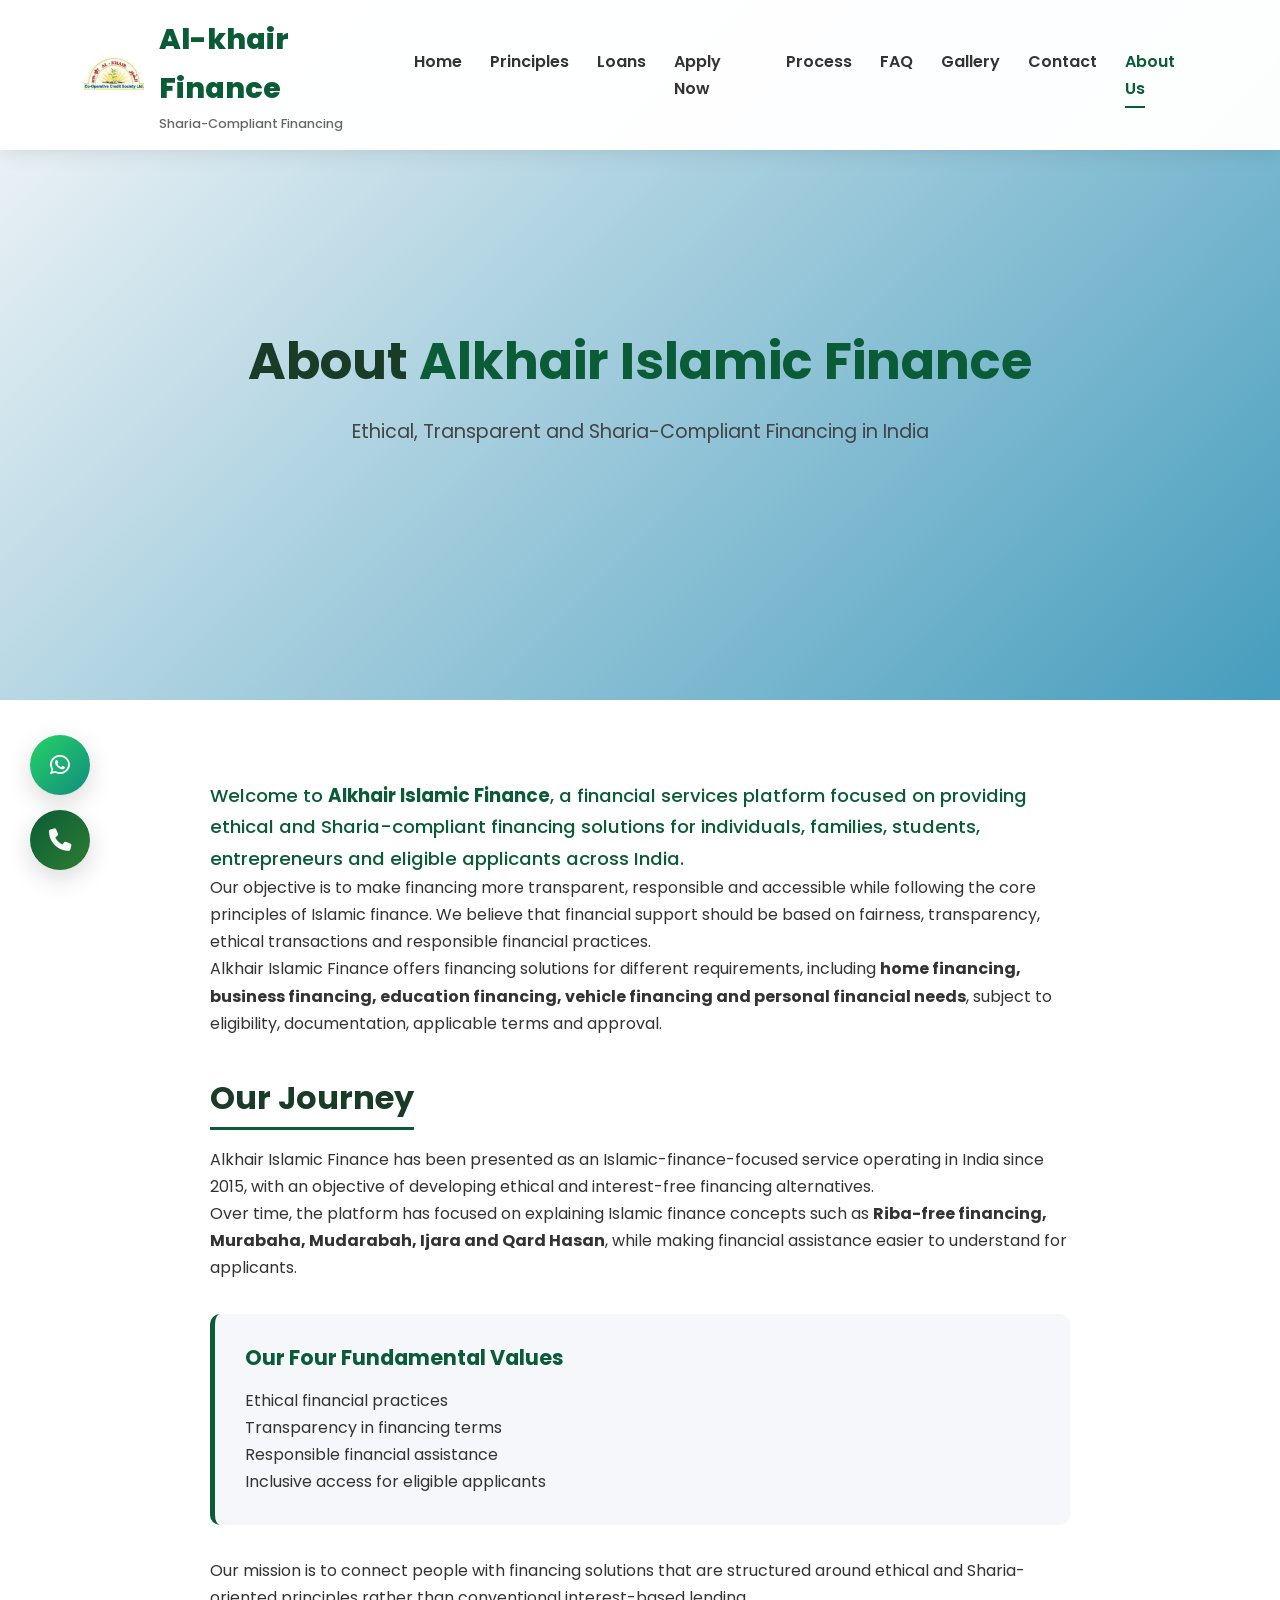
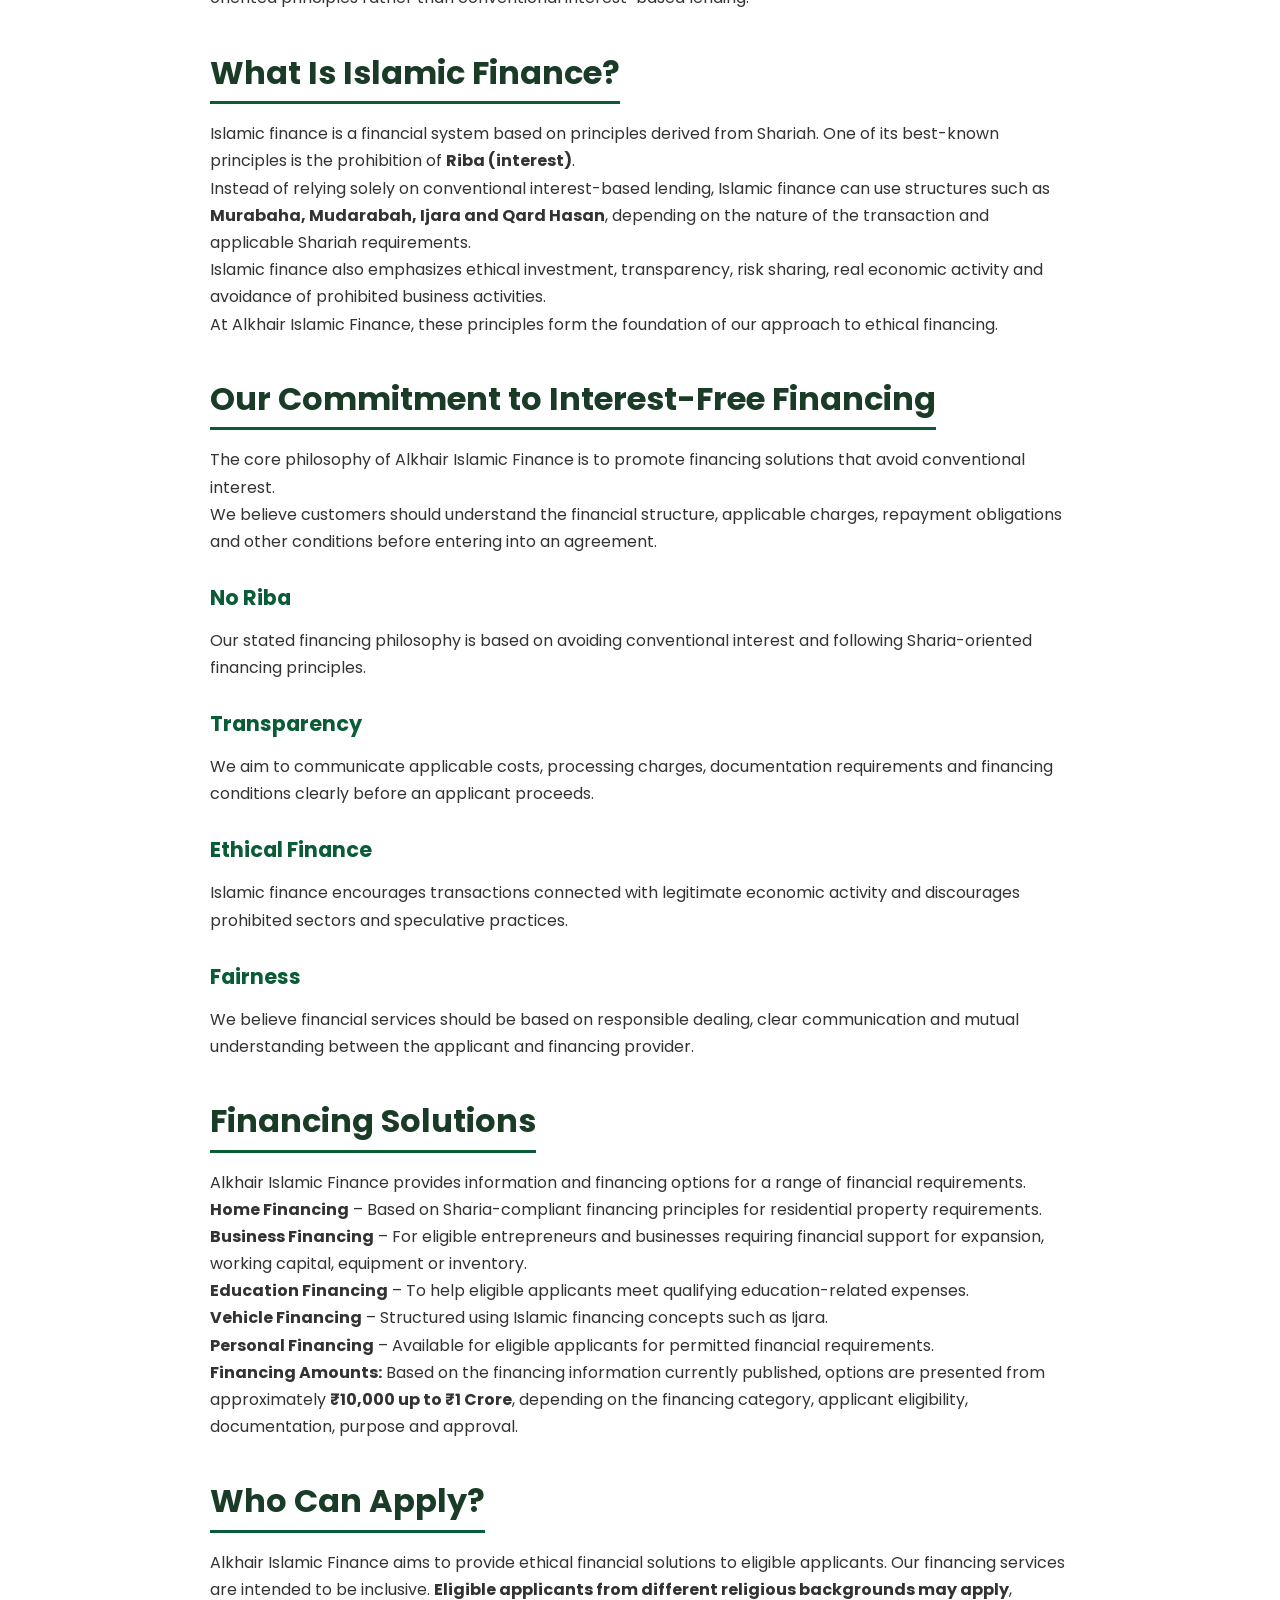
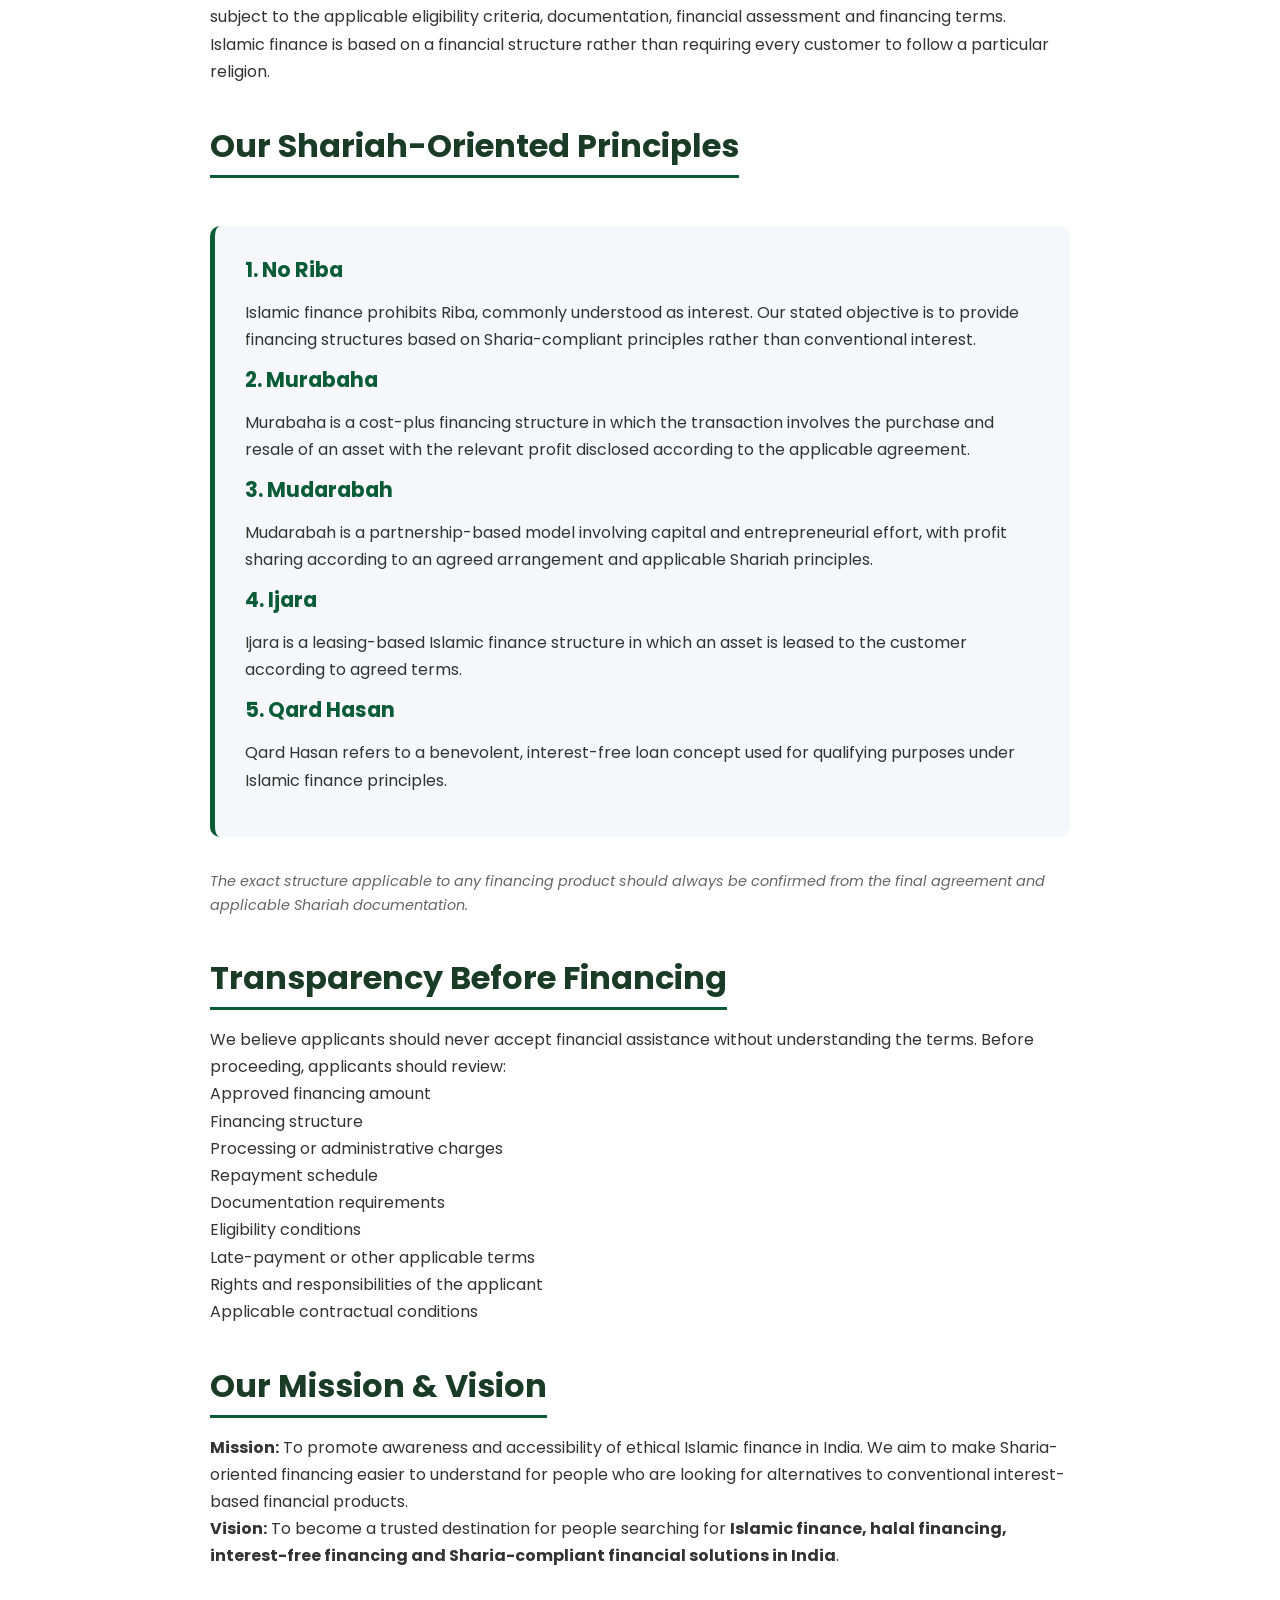
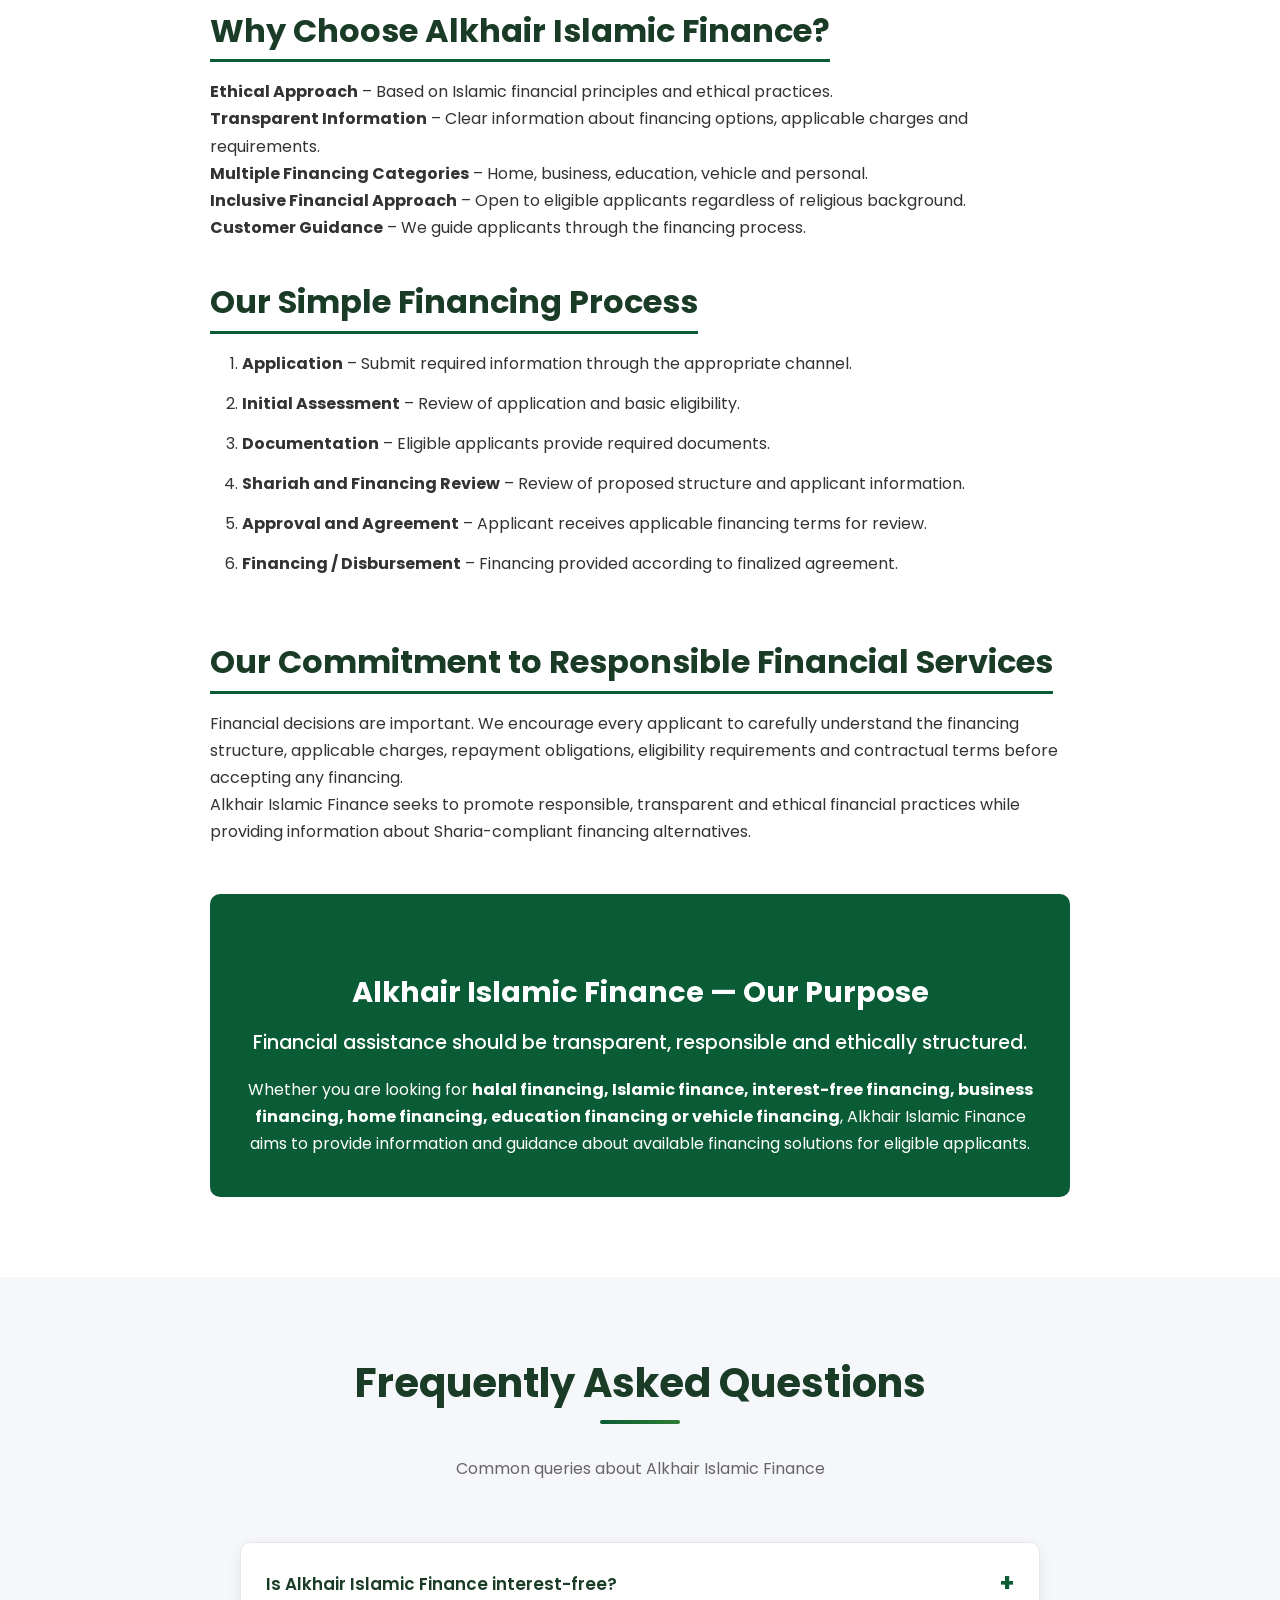
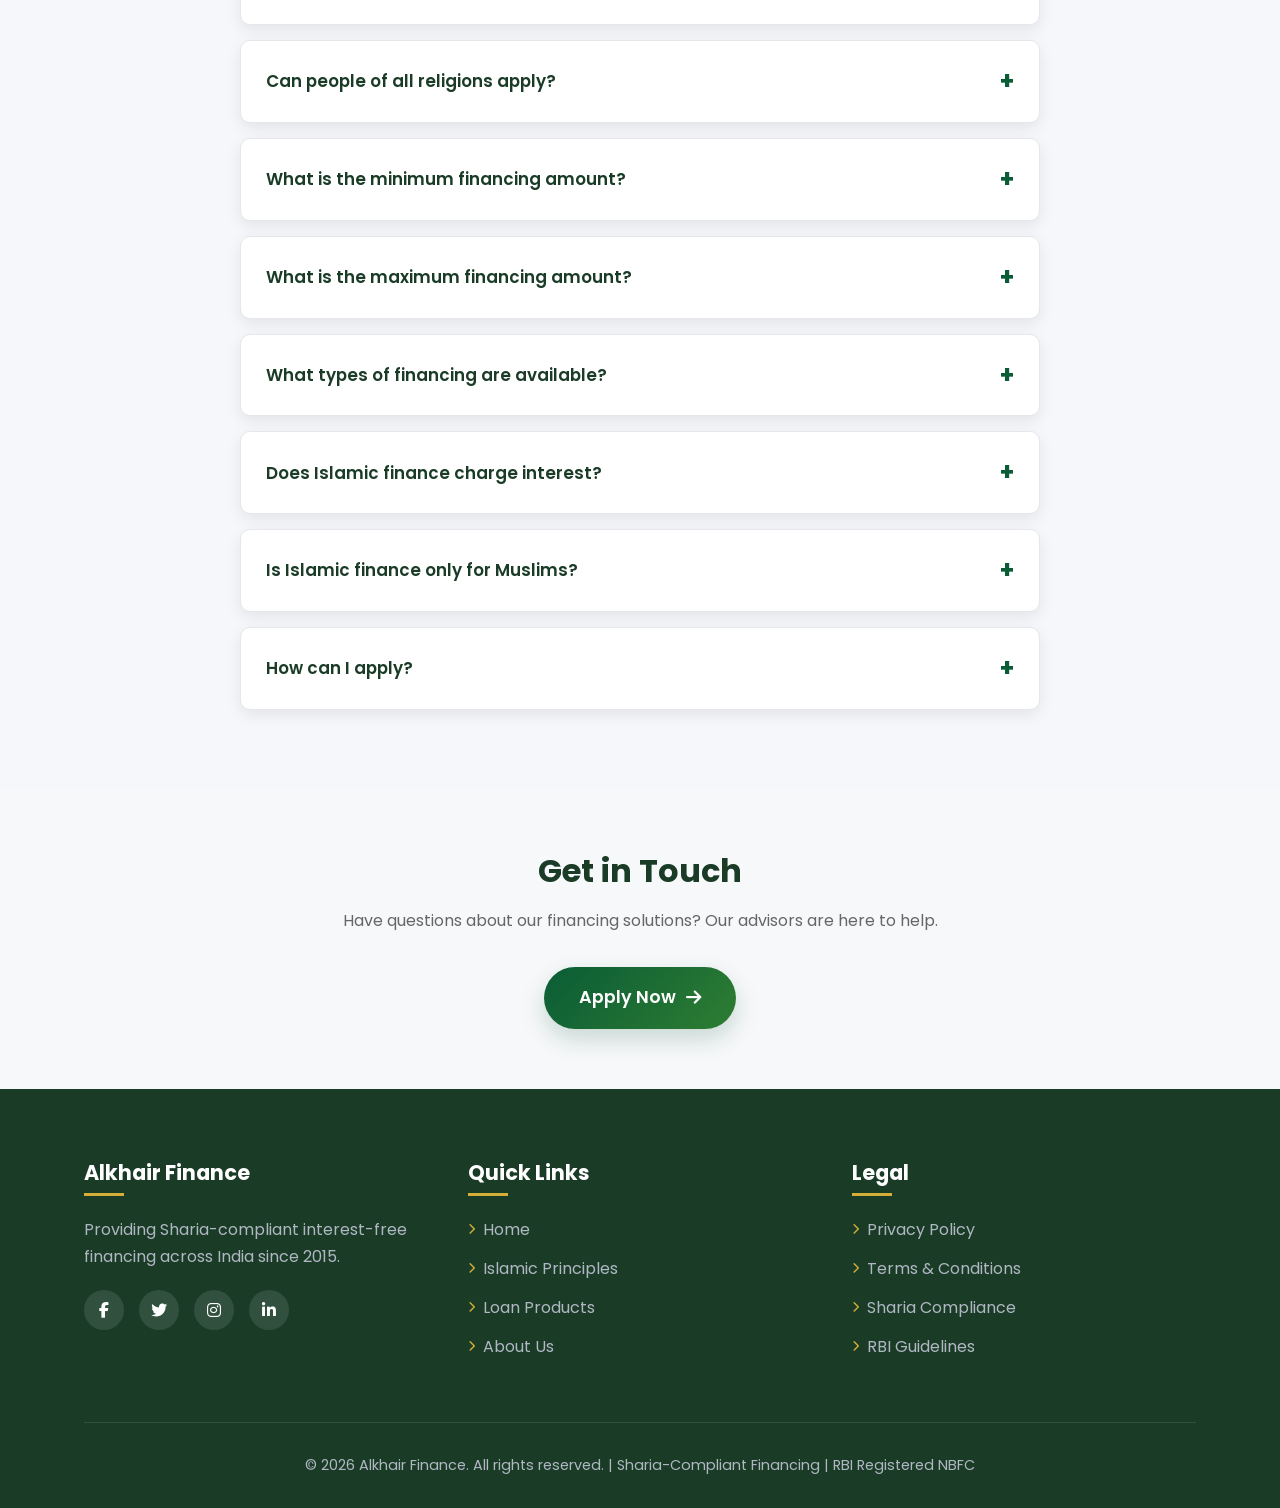
==== commit 94d8634f: "Update about.html" ====
--- a/about.html
+++ b/about.html
@@ -13,30 +13,29 @@
         content="Alkhair Islamic Finance, Islamic Finance India, Halal Finance India, Interest-Free Finance, Sharia-Compliant Finance, Islamic Loan India, Halal Financing, Murabaha, Mudarabah, Ijara, Qard Hasan">
     <meta name="author" content="Alkhair Finance">
     <meta name="robots" content="index, follow, max-image-preview:large">
-    <link rel="canonical" href="https://alkhairfinance.github.io/about.html">
+    <link rel="canonical" href="https://alkhair-finance.github.io/about.html">
 
     <!-- Open Graph -->
     <meta property="og:type" content="website">
-    <meta property="og:url" content="https://alkhairfinance.github.io/about.html">
+    <meta property="og:url" content="https://alkhair-finance.github.io/about.html">
     <meta property="og:title"
         content="About Alkhair Islamic Finance | Sharia-Compliant & Interest-Free Financing India">
     <meta property="og:description"
         content="Learn about Alkhair Islamic Finance, our mission, Sharia-compliant principles, interest-free financing approach and financing solutions.">
-    <meta property="og:image" content="https://alkhairfinance.github.io/alkhair-logo.jpg">
+    <meta property="og:image" content="https://alkhair-finance.github.io/alkhair-logo.jpg">
     <meta property="og:site_name" content="Alkhair Finance">
     <meta property="og:locale" content="en_IN">
 
     <!-- Twitter -->
     <meta name="twitter:card" content="summary_large_image">
-    <meta name="twitter:url" content="https://alkhairfinance.github.io/about.html">
+    <meta name="twitter:url" content="https://alkhair-finance.github.io/about.html">
     <meta name="twitter:title"
         content="About Alkhair Islamic Finance | Sharia-Compliant & Interest-Free Financing India">
     <meta name="twitter:description"
         content="Learn about Alkhair Islamic Finance, our mission, Sharia-compliant principles, and financing solutions.">
-    <meta name="twitter:image" content="https://alkhairfinance.github.io/alkhair-logo.jpg">
-
-    <!-- Favicon -->
-    <link rel="icon" type="image/png" href="favicon.png">
+    <meta name="twitter:image" content="https://alkhair-finance.github.io/alkhair-logo.jpg">
+
+    <!-- Apple Touch Icon -->
     <link rel="apple-touch-icon" href="alkhair-logo.jpg">
 
     <!-- Preconnect -->
@@ -345,8 +344,8 @@
         "@type":"Organization",
         "name":"Alkhair Islamic Finance",
         "description":"Sharia-compliant, interest-free financing solutions for individuals, families, students and entrepreneurs across India.",
-        "url":"https://alkhairfinance.github.io/",
-        "logo":"https://alkhairfinance.github.io/alkhair-logo.jpg",
+        "url":"https://alkhair-finance.github.io/",
+        "logo":"https://alkhair-finance.github.io/alkhair-logo.jpg",
         "contactPoint":{"@type":"ContactPoint","telephone":"+917485019664","contactType":"Customer Service","availableLanguage":["English","Hindi"]},
         "address":{"@type":"PostalAddress","addressLocality":"Aurangabad","addressRegion":"Maharashtra","addressCountry":"IN"},
         "sameAs":["https://www.facebook.com/alkhairfinance","https://twitter.com/alkhairfinance","https://www.instagram.com/alkhairfinance"]
@@ -360,8 +359,8 @@
         "@type":"WebPage",
         "name":"About Alkhair Islamic Finance",
         "description":"Learn about Alkhair Islamic Finance, our mission, Sharia-compliant principles, interest-free financing approach and financing solutions.",
-        "url":"https://alkhairfinance.github.io/about.html",
-        "isPartOf":{"@type":"WebSite","name":"Alkhair Islamic Finance","url":"https://alkhairfinance.github.io/"}
+        "url":"https://alkhair-finance.github.io/about.html",
+        "isPartOf":{"@type":"WebSite","name":"Alkhair Islamic Finance","url":"https://alkhair-finance.github.io/"}
     }
     </script>
 
@@ -389,8 +388,8 @@
         "@context":"https://schema.org",
         "@type":"BreadcrumbList",
         "itemListElement":[
-            {"@type":"ListItem","position":1,"name":"Home","item":"https://alkhairfinance.github.io/"},
-            {"@type":"ListItem","position":2,"name":"About Us","item":"https://alkhairfinance.github.io/about.html"}
+            {"@type":"ListItem","position":1,"name":"Home","item":"https://alkhair-finance.github.io/"},
+            {"@type":"ListItem","position":2,"name":"About Us","item":"https://alkhair-finance.github.io/about.html"}
         ]
     }
     </script>
@@ -739,4 +738,4 @@
     <script src="about.js" defer></script>
 </body>
 
-</html>+</html>
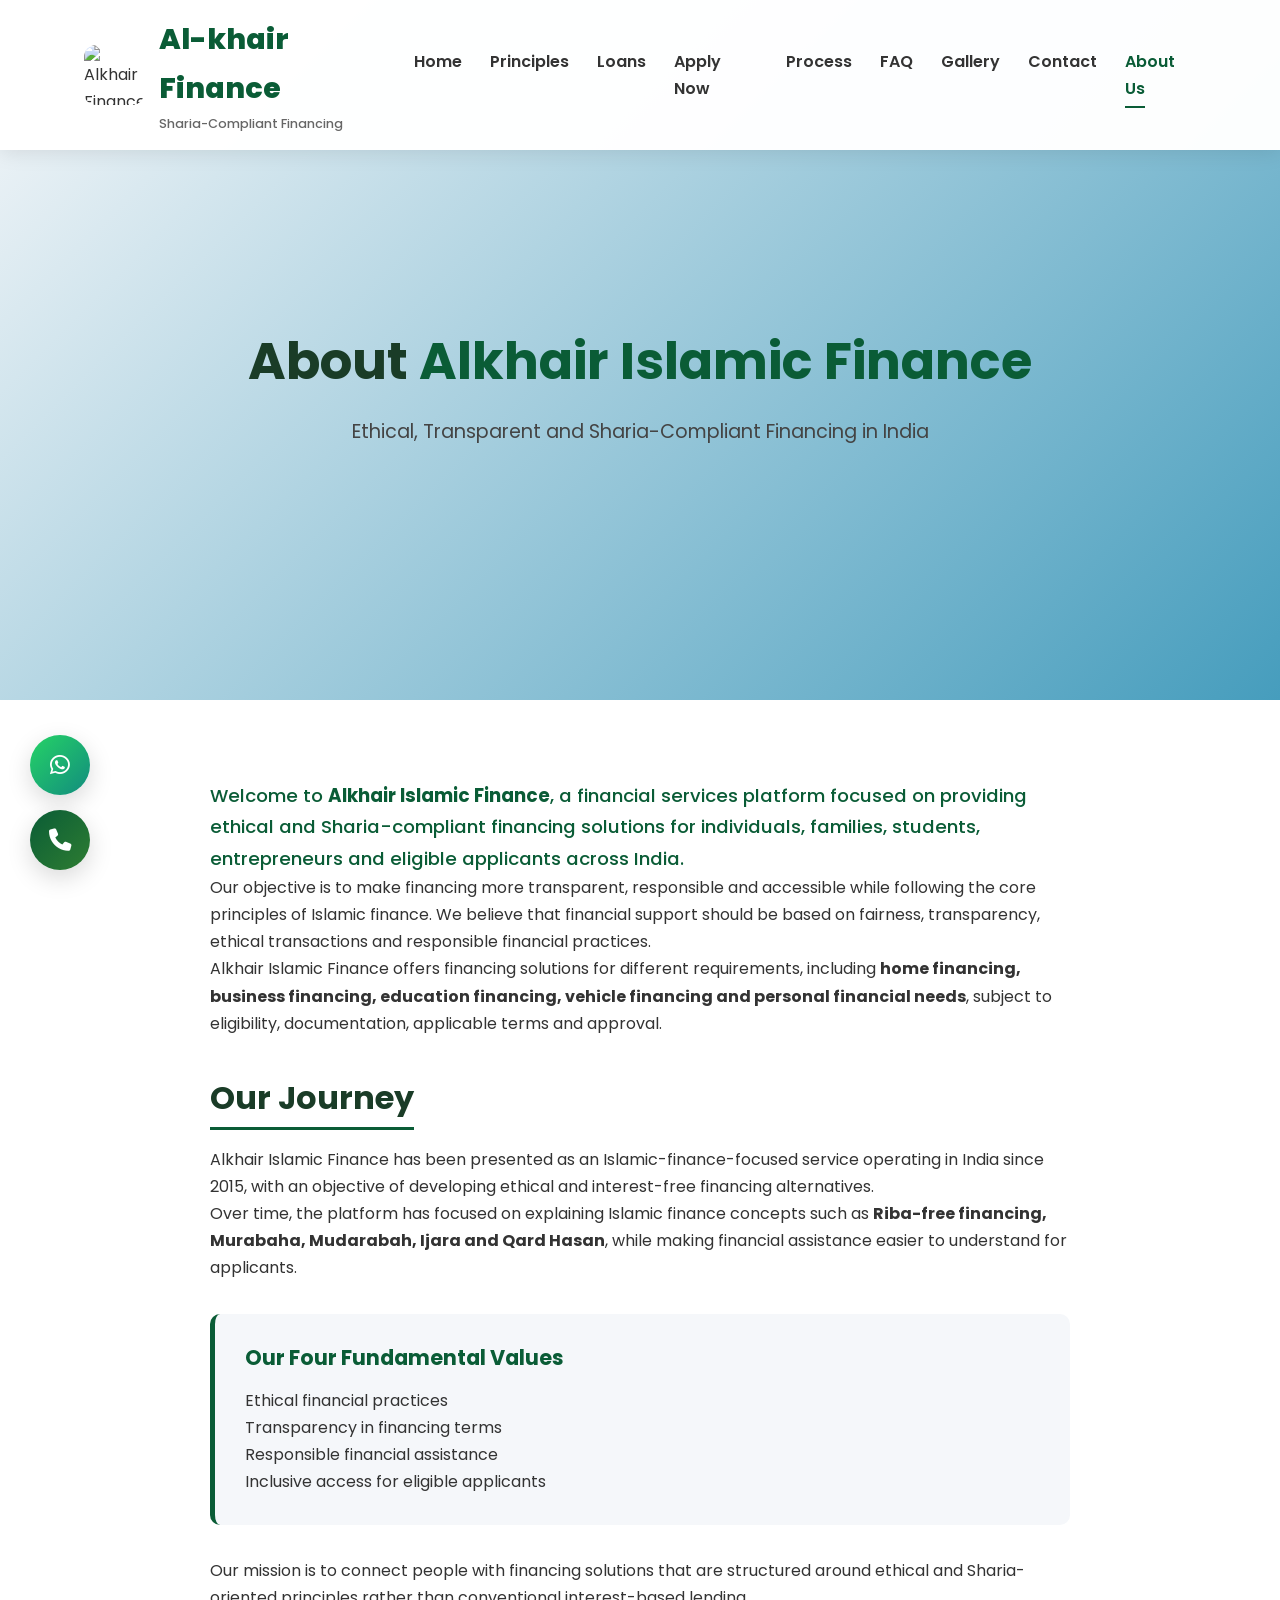
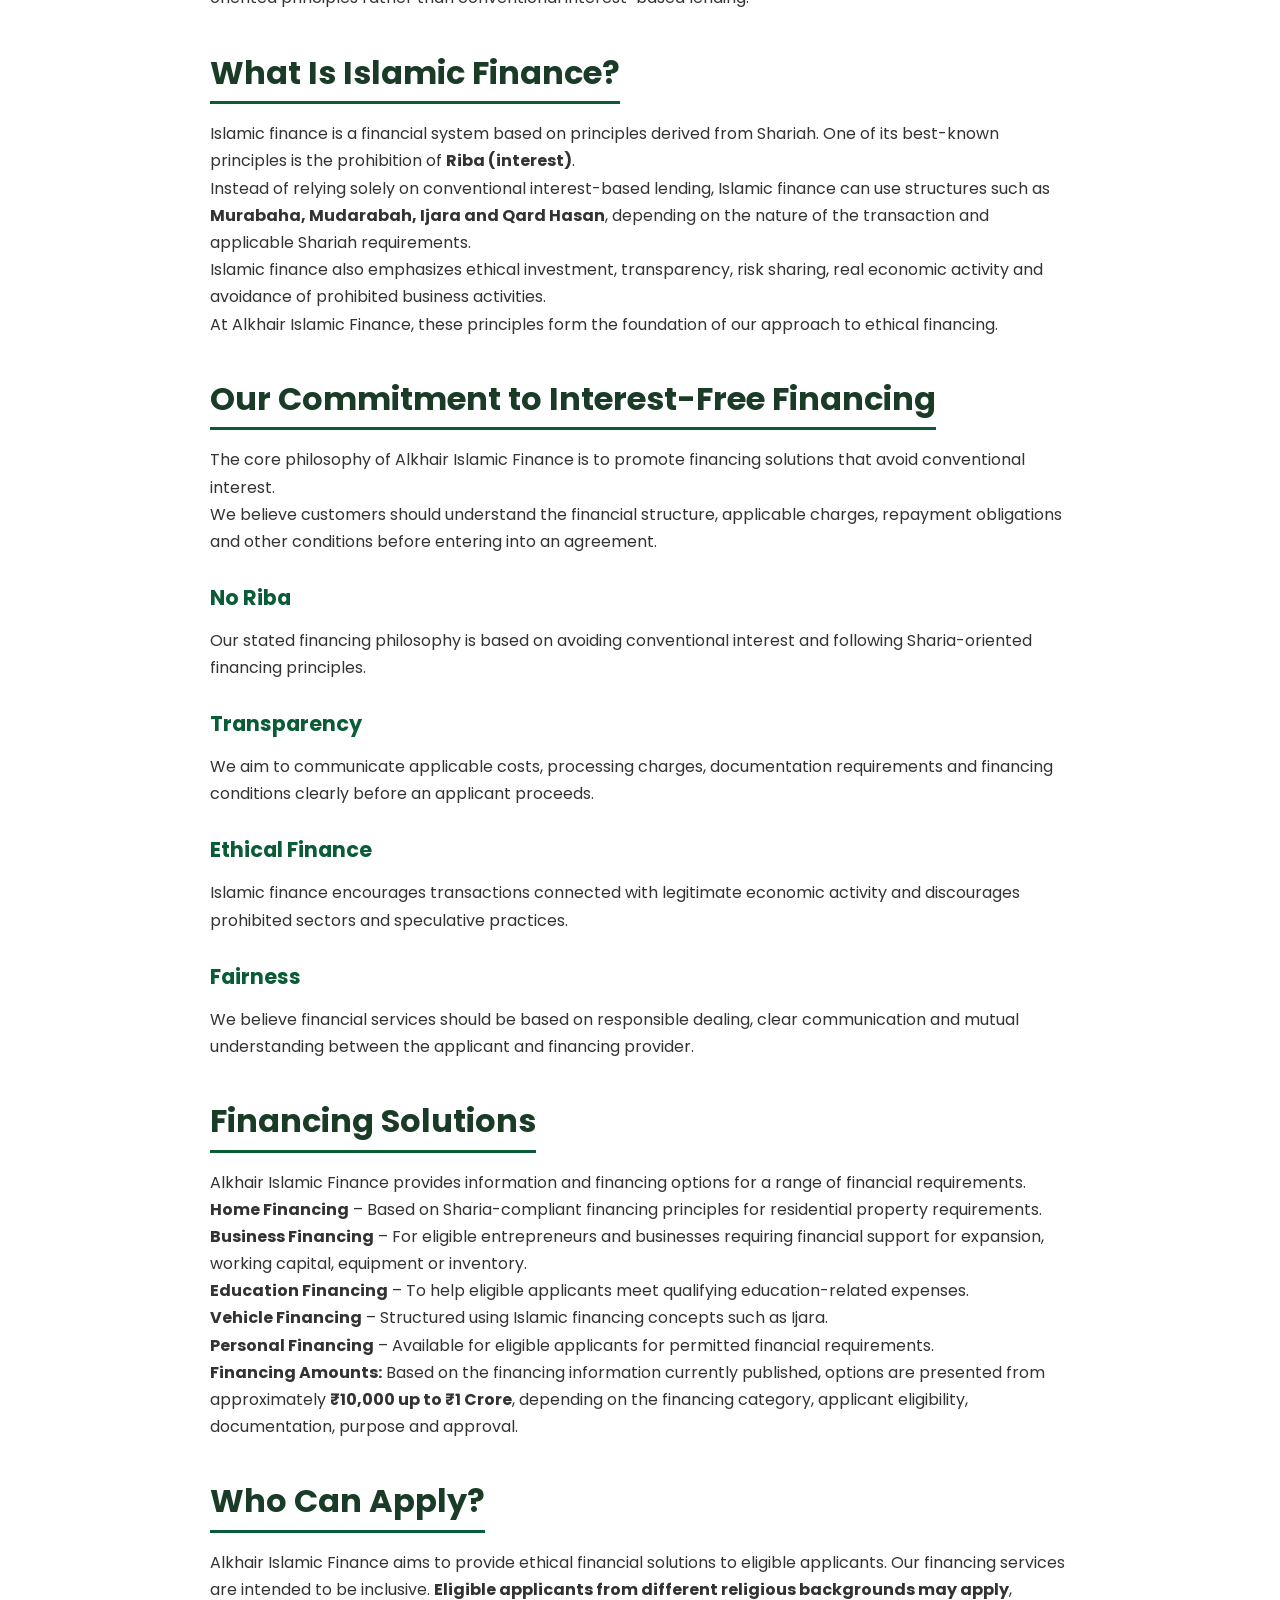
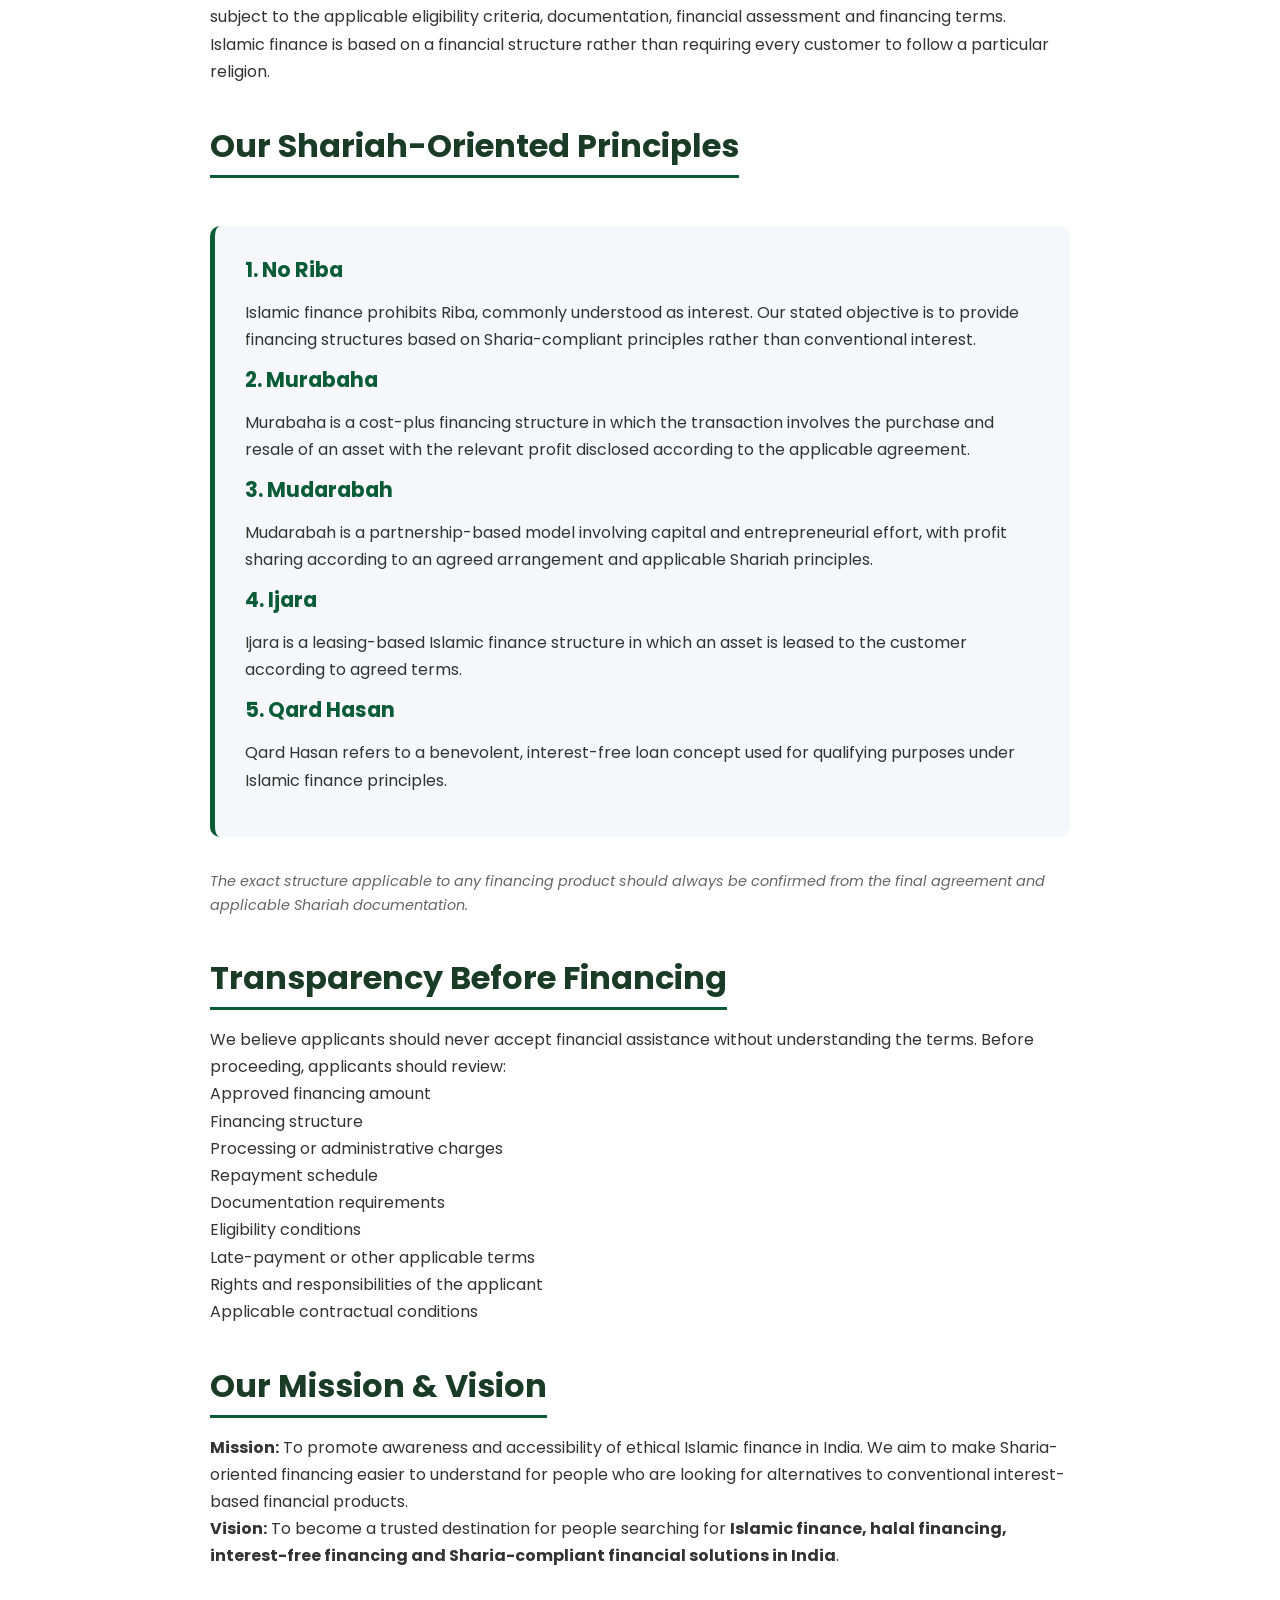
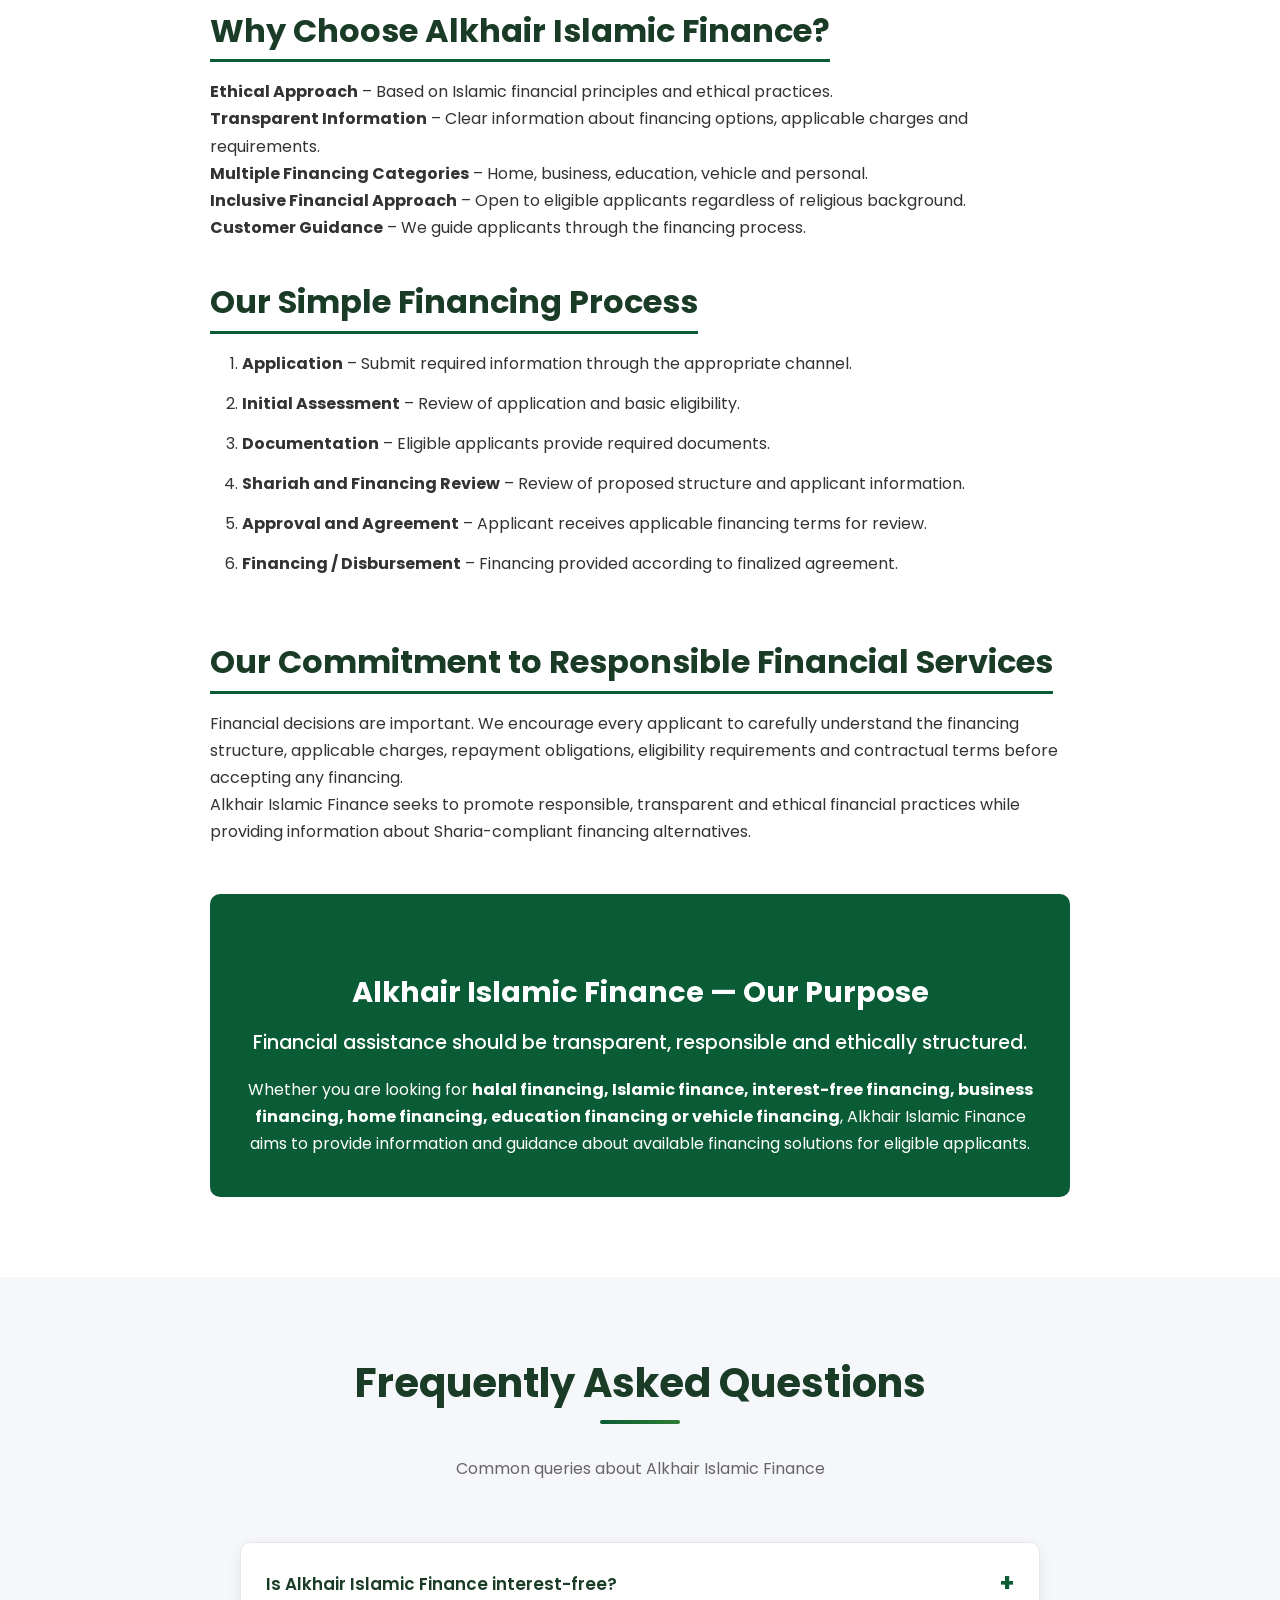
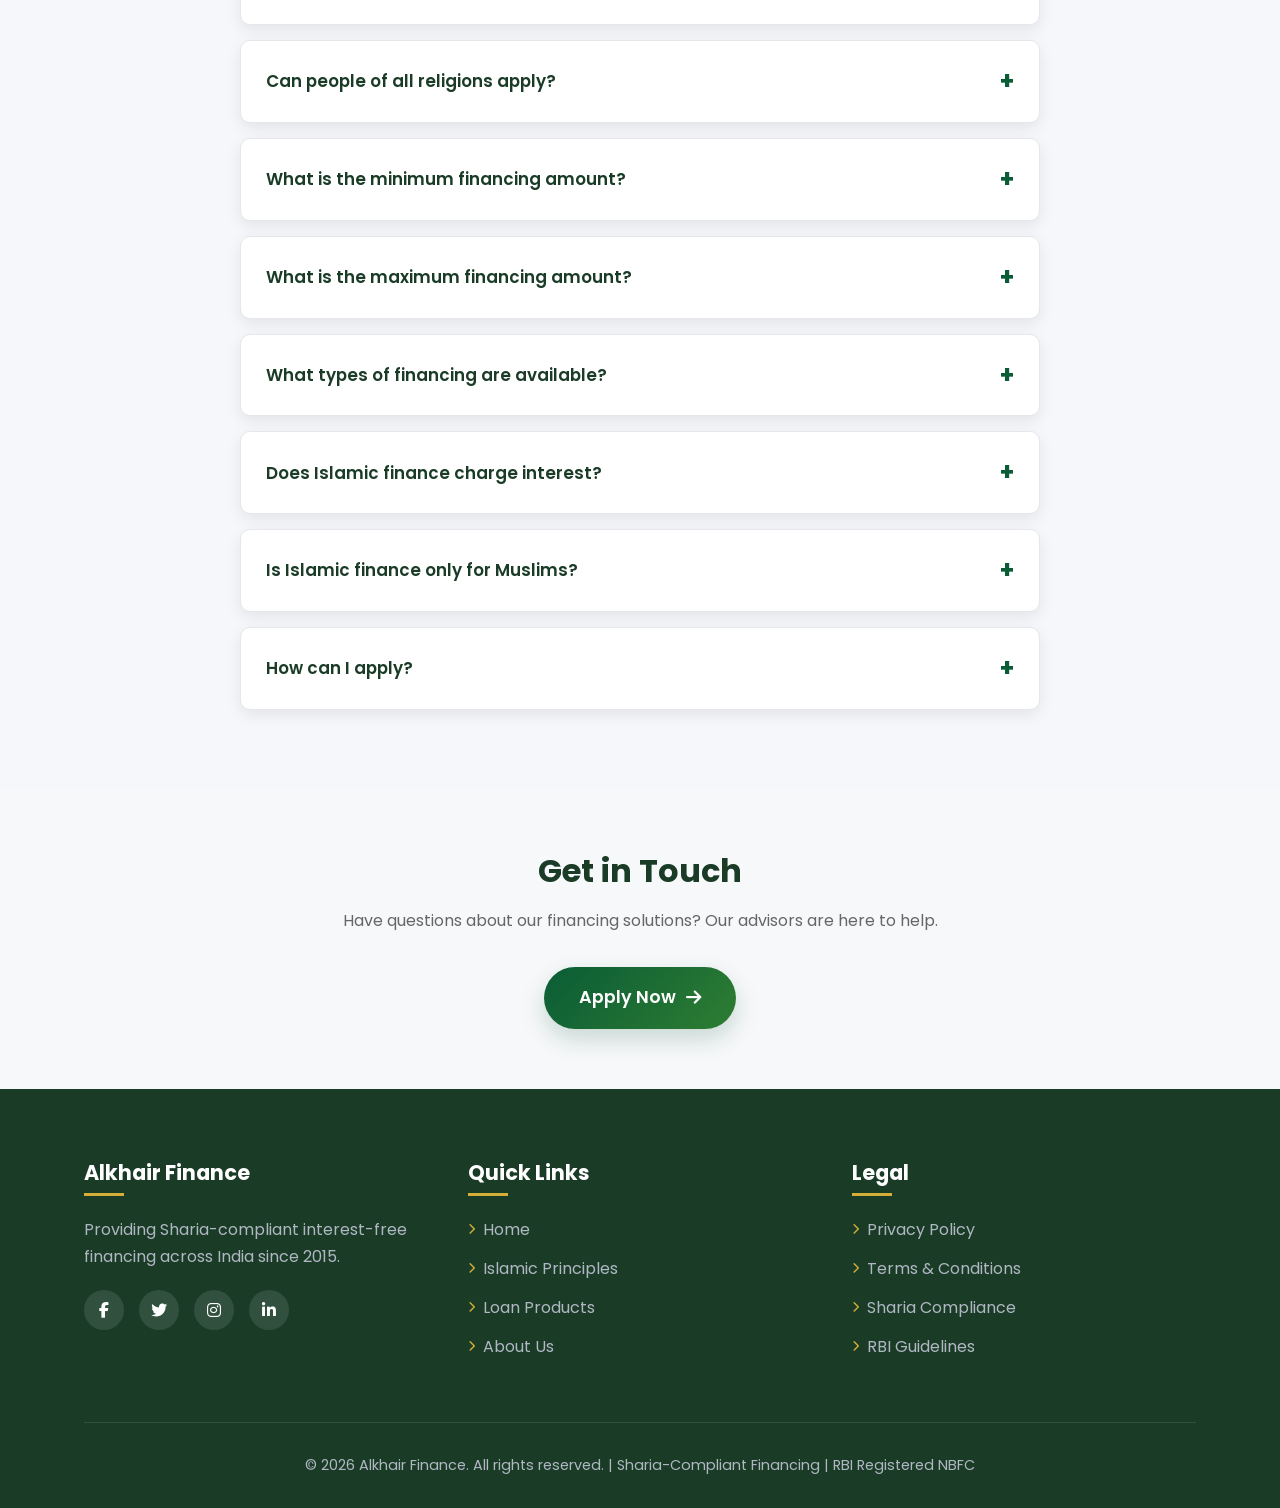
==== commit 70eb7a47: "Update about.html" ====
--- a/about.html
+++ b/about.html
@@ -22,7 +22,7 @@
         content="About Alkhair Islamic Finance | Sharia-Compliant & Interest-Free Financing India">
     <meta property="og:description"
         content="Learn about Alkhair Islamic Finance, our mission, Sharia-compliant principles, interest-free financing approach and financing solutions.">
-    <meta property="og:image" content="https://alkhair-finance.github.io/alkhair-logo.jpg">
+    <meta property="og:image" content="https://alkhair-finance.github.io/alkhair-logo.webp">
     <meta property="og:site_name" content="Alkhair Finance">
     <meta property="og:locale" content="en_IN">
 
@@ -33,10 +33,10 @@
         content="About Alkhair Islamic Finance | Sharia-Compliant & Interest-Free Financing India">
     <meta name="twitter:description"
         content="Learn about Alkhair Islamic Finance, our mission, Sharia-compliant principles, and financing solutions.">
-    <meta name="twitter:image" content="https://alkhair-finance.github.io/alkhair-logo.jpg">
+    <meta name="twitter:image" content="https://alkhair-finance.github.io/alkhair-logo.webp">
 
     <!-- Apple Touch Icon -->
-    <link rel="apple-touch-icon" href="alkhair-logo.jpg">
+    <link rel="apple-touch-icon" href="alkhair-logo.webp">
 
     <!-- Preconnect -->
     <link rel="preconnect" href="https://fonts.googleapis.com">
@@ -333,10 +333,6 @@
     <noscript>
         <link rel="stylesheet" href="about.css">
     </noscript>
-
-    <!-- Google Site Verification -->
-    <meta name="google-site-verification" content="-NhQjXnv_481T2PdLidK2qseTk3wp17VTeWGJ8zN9uQ">
-
     <!-- Structured Data: Organization -->
     <script type="application/ld+json">
     {
@@ -345,7 +341,7 @@
         "name":"Alkhair Islamic Finance",
         "description":"Sharia-compliant, interest-free financing solutions for individuals, families, students and entrepreneurs across India.",
         "url":"https://alkhair-finance.github.io/",
-        "logo":"https://alkhair-finance.github.io/alkhair-logo.jpg",
+        "logo":"https://alkhair-finance.github.io/alkhair-logo.webp",
         "contactPoint":{"@type":"ContactPoint","telephone":"+917485019664","contactType":"Customer Service","availableLanguage":["English","Hindi"]},
         "address":{"@type":"PostalAddress","addressLocality":"Aurangabad","addressRegion":"Maharashtra","addressCountry":"IN"},
         "sameAs":["https://www.facebook.com/alkhairfinance","https://twitter.com/alkhairfinance","https://www.instagram.com/alkhairfinance"]
@@ -393,6 +389,14 @@
         ]
     }
     </script>
+    <noscript>
+        <style>
+            [data-animate] {
+                opacity: 1 !important;
+                transform: none !important;
+            }
+        </style>
+    </noscript>
 </head>
 
 <body>
@@ -400,7 +404,7 @@
     <header id="header" role="banner">
         <div class="container header-container">
             <a href="index.html" class="logo-container" aria-label="Alkhair Finance Home">
-                <img src="alkhair-logo.jpg" alt="Alkhair Finance Logo" class="logo-img" width="60" height="60"
+                <img src="alkhair-logo.webp" alt="Alkhair Finance Logo" class="logo-img" width="60" height="60"
                     loading="eager" decoding="async">
                 <div class="logo-text">
                     <span class="logo-main">Al-khair Finance</span>
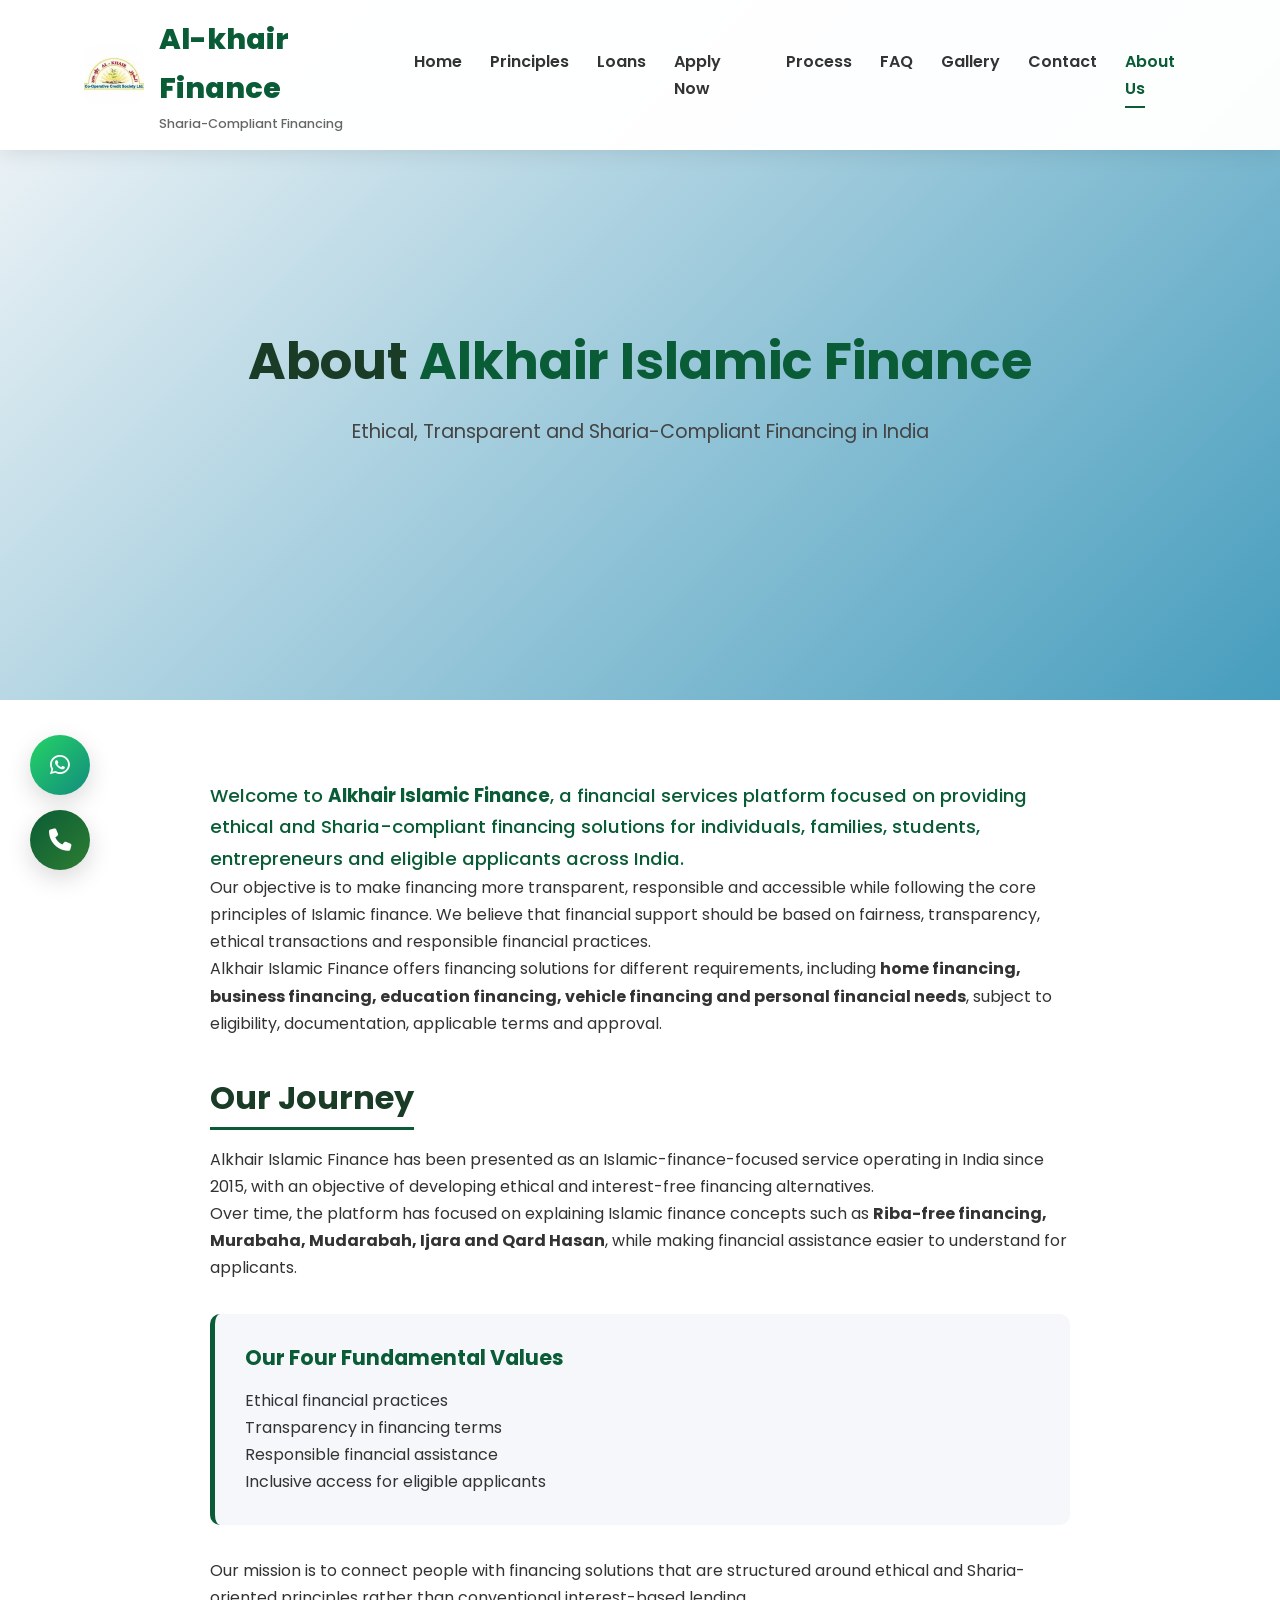
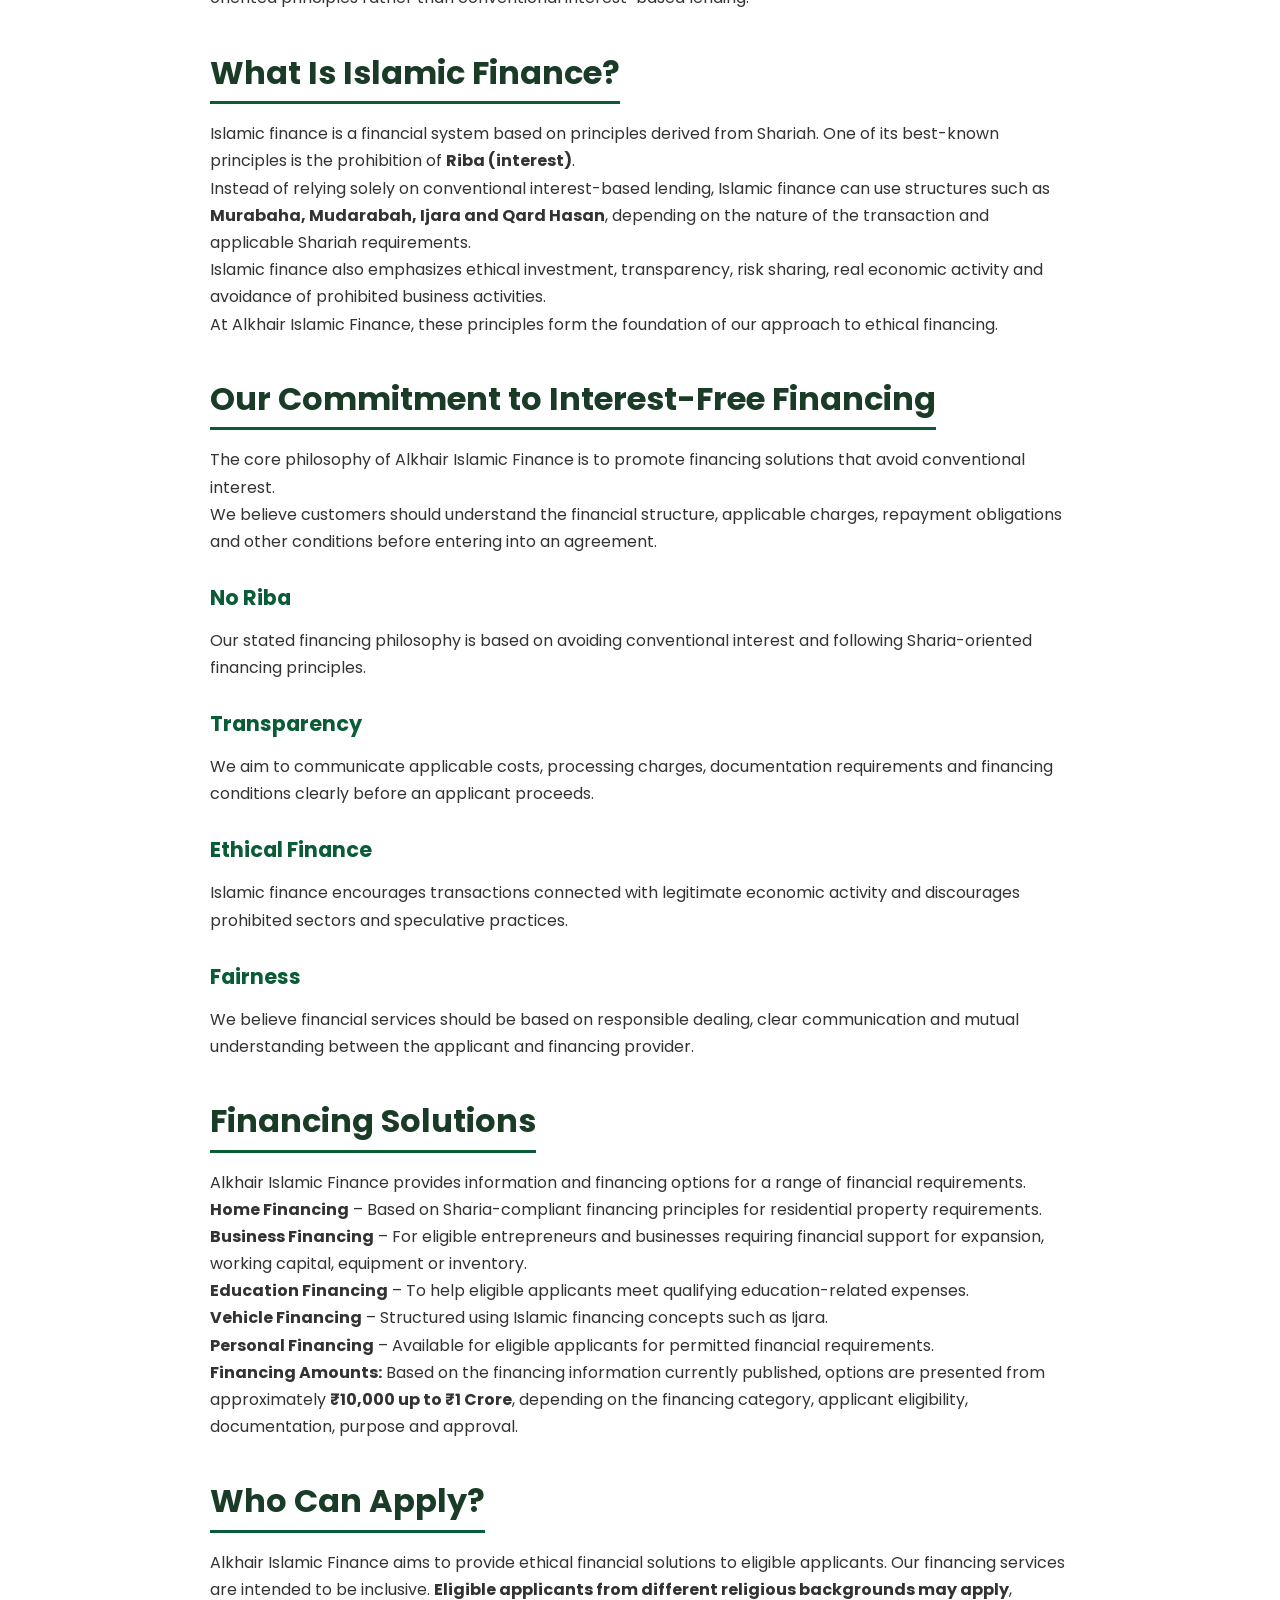
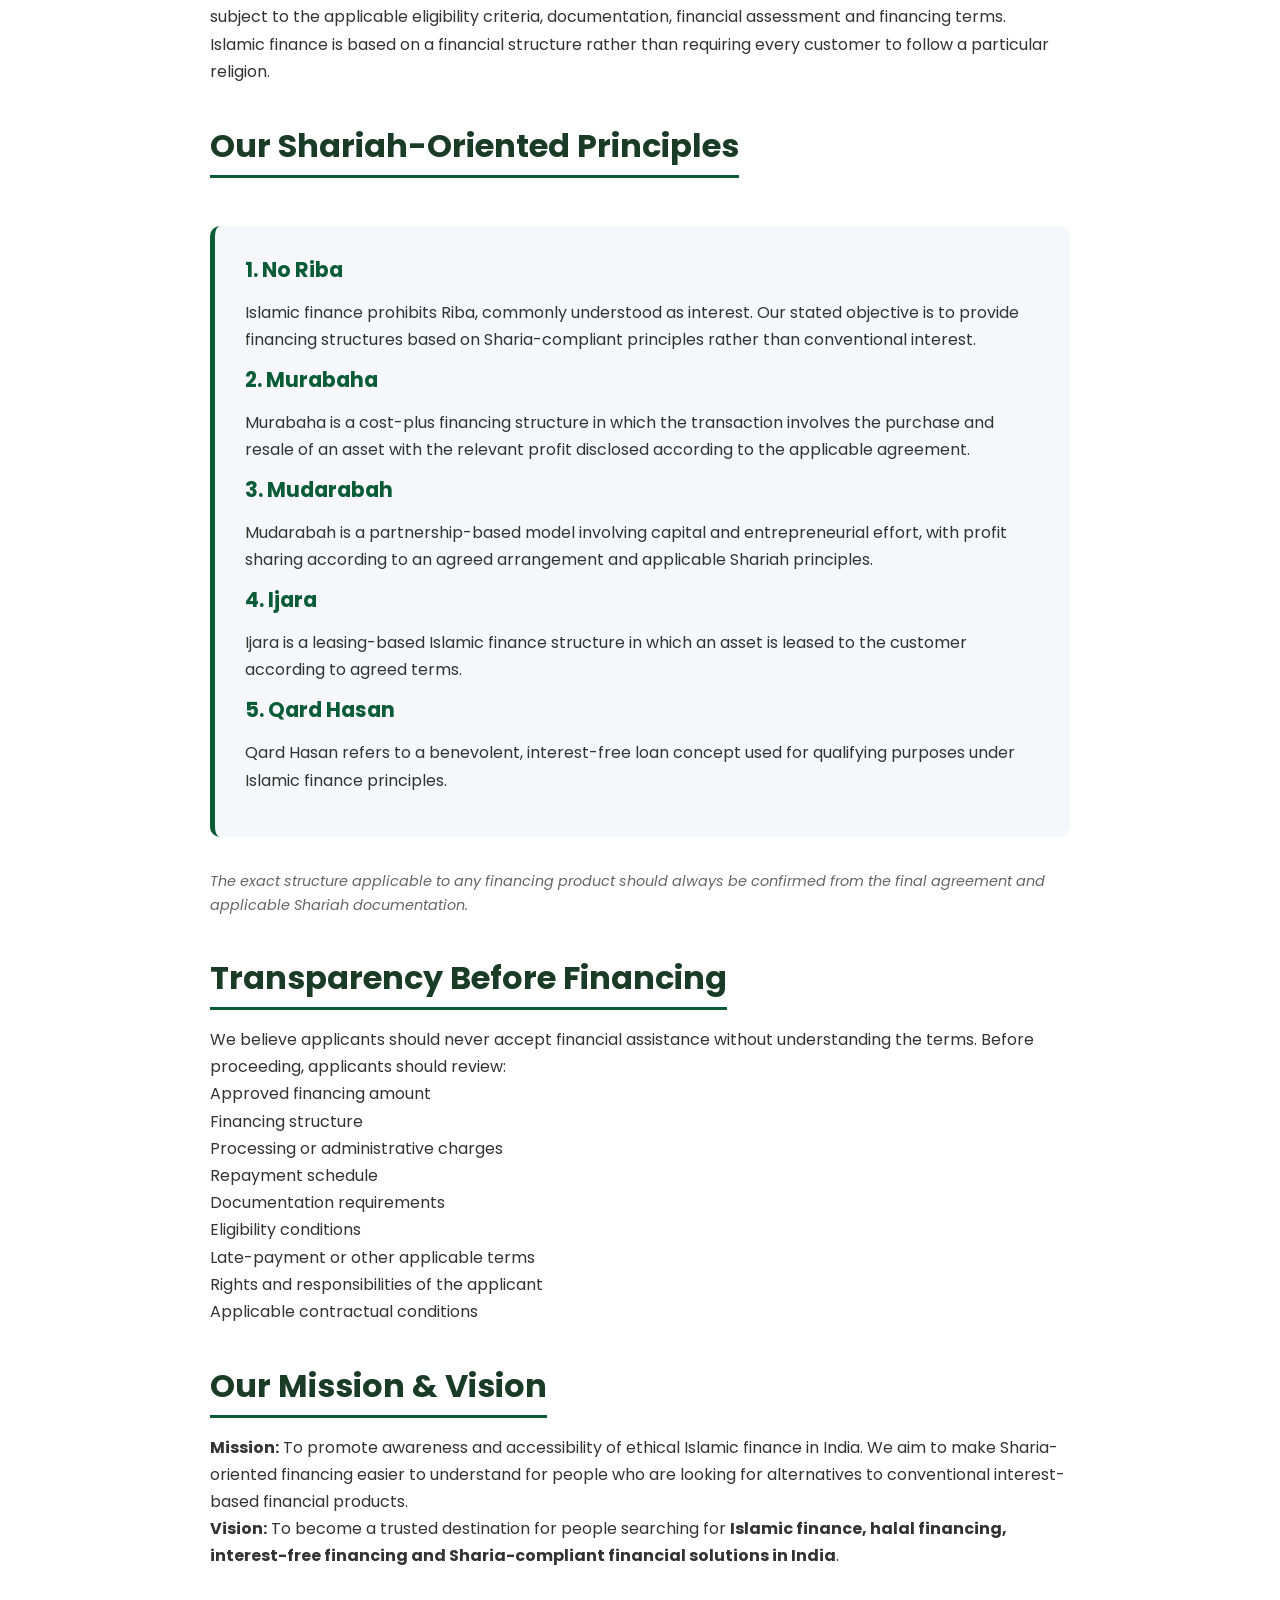
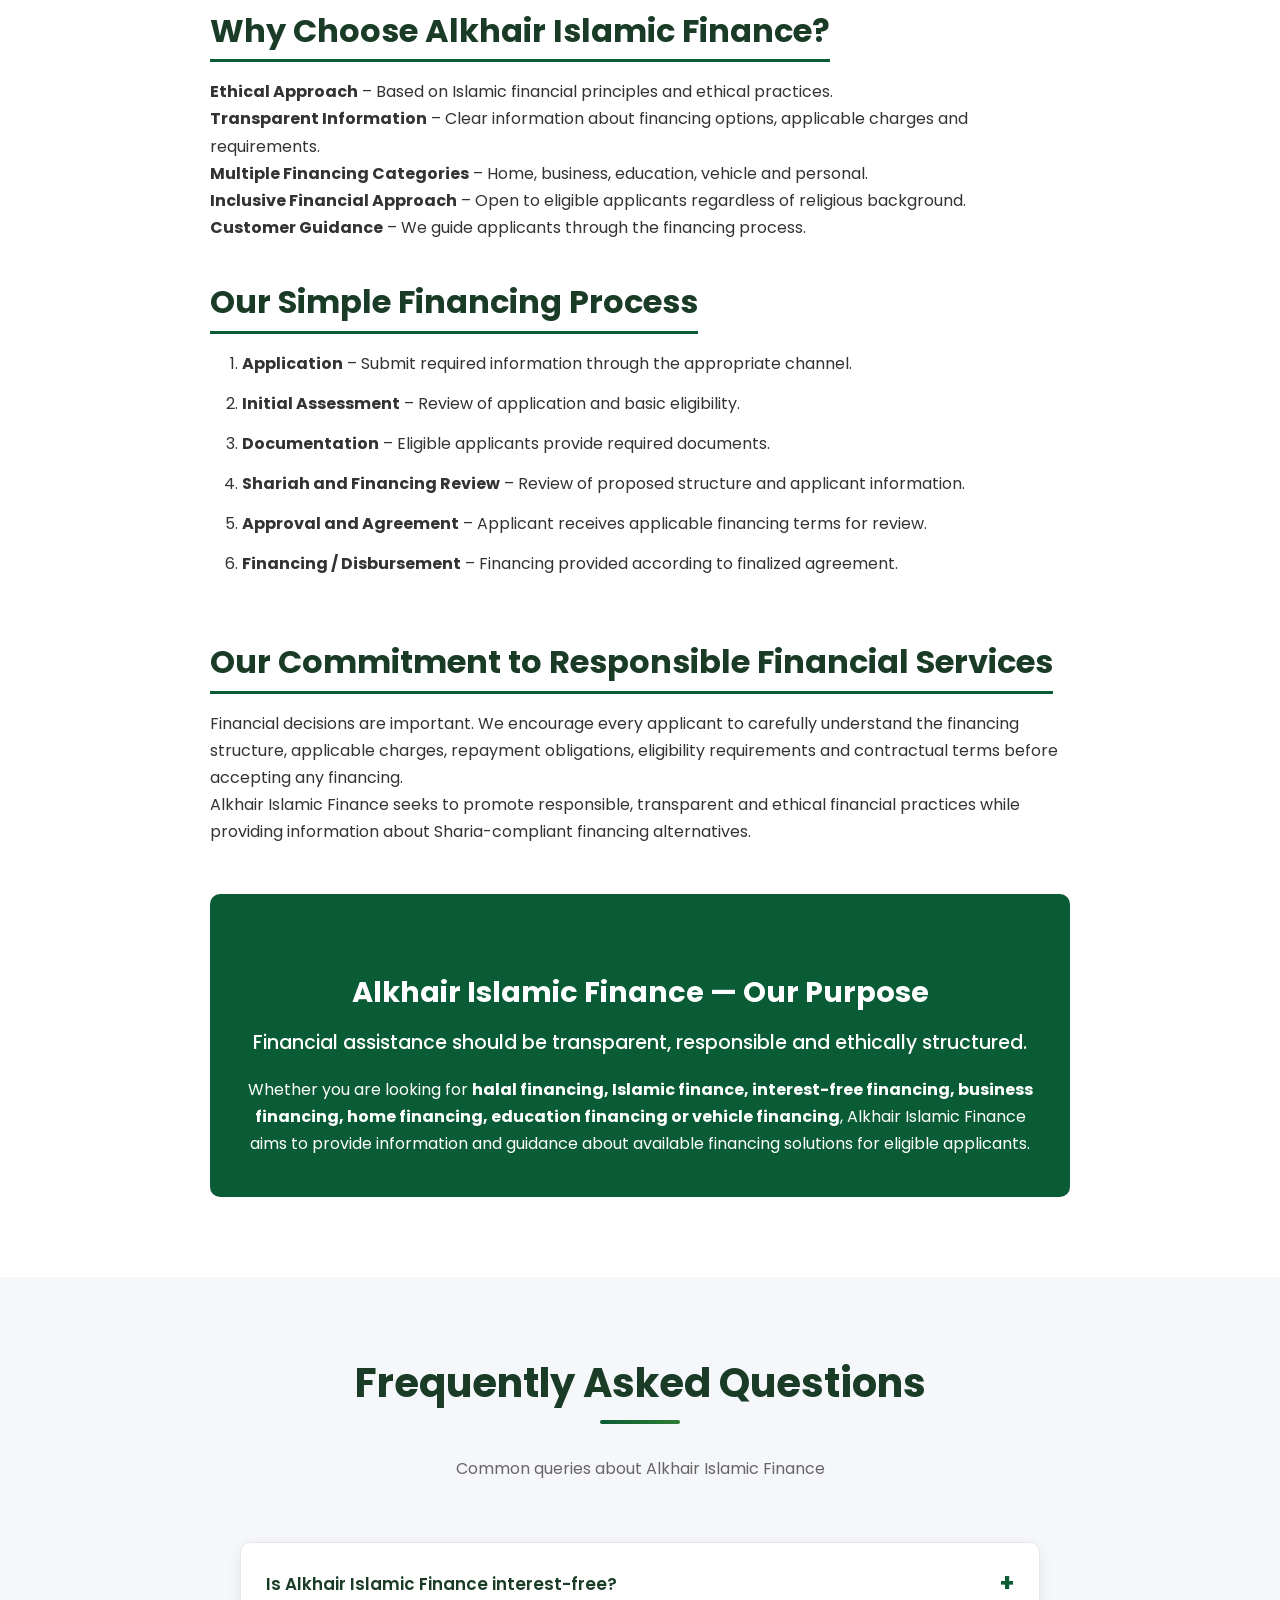
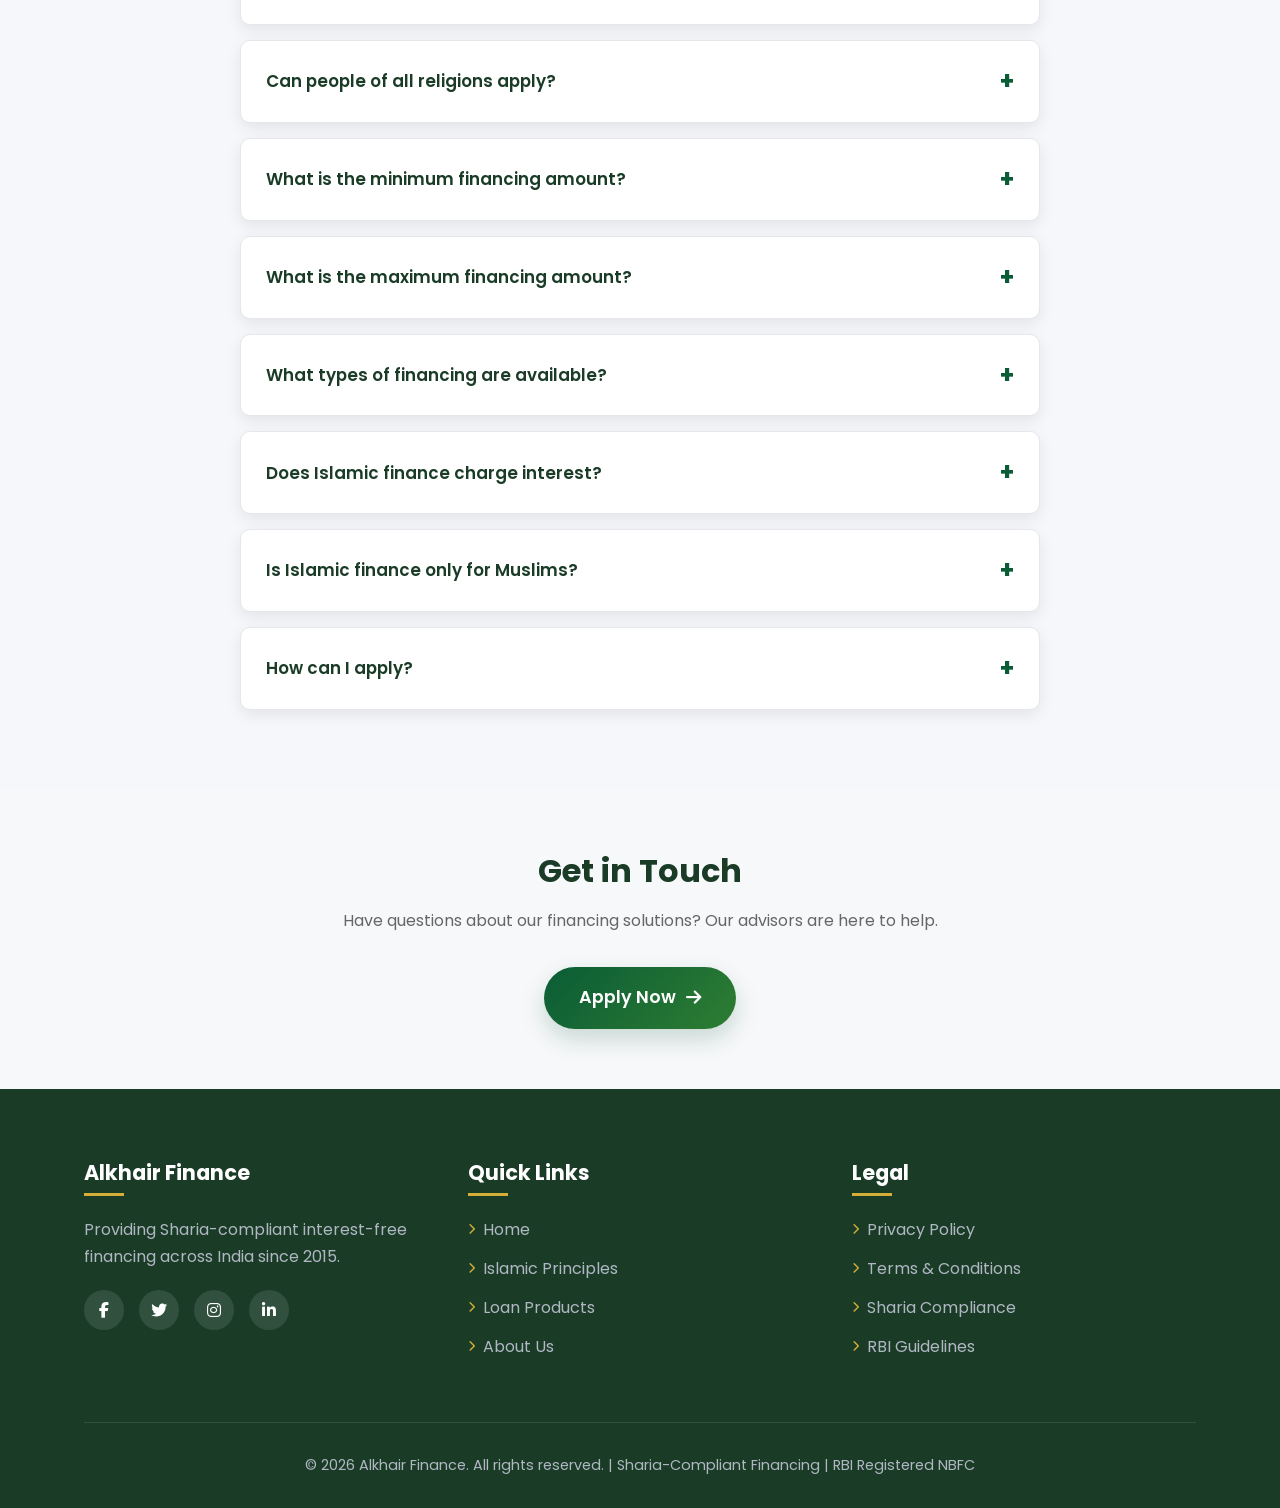
==== commit 7c6d6dd2: "Update about.html" ====
--- a/about.html
+++ b/about.html
@@ -5,8 +5,6 @@
     <meta charset="UTF-8">
     <meta name="viewport" content="width=device-width, initial-scale=1.0">
     <title>About Al-khair Islamic Finance | Sharia-Compliant & Interest-Free Financing India</title>
-
-    <!-- SEO Meta -->
     <meta name="description"
         content="Learn about Alkhair Islamic Finance, our mission, Sharia-compliant principles, interest-free financing approach and financing solutions for eligible applicants across India.">
     <meta name="keywords"
@@ -14,8 +12,6 @@
     <meta name="author" content="Alkhair Finance">
     <meta name="robots" content="index, follow, max-image-preview:large">
     <link rel="canonical" href="https://alkhair-finance.github.io/about.html">
-
-    <!-- Open Graph -->
     <meta property="og:type" content="website">
     <meta property="og:url" content="https://alkhair-finance.github.io/about.html">
     <meta property="og:title"
@@ -25,8 +21,6 @@
     <meta property="og:image" content="https://alkhair-finance.github.io/alkhair-logo.webp">
     <meta property="og:site_name" content="Alkhair Finance">
     <meta property="og:locale" content="en_IN">
-
-    <!-- Twitter -->
     <meta name="twitter:card" content="summary_large_image">
     <meta name="twitter:url" content="https://alkhair-finance.github.io/about.html">
     <meta name="twitter:title"
@@ -34,16 +28,10 @@
     <meta name="twitter:description"
         content="Learn about Alkhair Islamic Finance, our mission, Sharia-compliant principles, and financing solutions.">
     <meta name="twitter:image" content="https://alkhair-finance.github.io/alkhair-logo.webp">
-
-    <!-- Apple Touch Icon -->
     <link rel="apple-touch-icon" href="alkhair-logo.webp">
-
-    <!-- Preconnect -->
     <link rel="preconnect" href="https://fonts.googleapis.com">
     <link rel="preconnect" href="https://fonts.gstatic.com" crossorigin>
     <link rel="preconnect" href="https://cdnjs.cloudflare.com" crossorigin>
-
-    <!-- Fonts -->
     <link
         href="https://fonts.googleapis.com/css2?family=Poppins:wght@400;600;700&family=Amiri:wght@400;700&display=swap"
         rel="stylesheet">
@@ -52,15 +40,11 @@
             href="https://fonts.googleapis.com/css2?family=Poppins:wght@400;600;700&family=Amiri:wght@400;700&display=swap"
             rel="stylesheet">
     </noscript>
-
-    <!-- Font Awesome deferred -->
     <link rel="stylesheet" href="https://cdnjs.cloudflare.com/ajax/libs/font-awesome/6.4.0/css/all.min.css"
         media="print" onload="this.media='all'" crossorigin="anonymous">
     <noscript>
         <link rel="stylesheet" href="https://cdnjs.cloudflare.com/ajax/libs/font-awesome/6.4.0/css/all.min.css">
     </noscript>
-
-    <!-- Critical CSS -->
     <style>
         :root {
             --primary: #0A5C36;
@@ -327,13 +311,10 @@
             }
         }
     </style>
-
-    <!-- Non-critical CSS deferred -->
     <link rel="preload" href="about.css" as="style" onload="this.onload=null;this.rel='stylesheet'">
     <noscript>
         <link rel="stylesheet" href="about.css">
     </noscript>
-    <!-- Structured Data: Organization -->
     <script type="application/ld+json">
     {
         "@context":"https://schema.org",
@@ -347,8 +328,6 @@
         "sameAs":["https://www.facebook.com/alkhairfinance","https://twitter.com/alkhairfinance","https://www.instagram.com/alkhairfinance"]
     }
     </script>
-
-    <!-- Structured Data: WebPage -->
     <script type="application/ld+json">
     {
         "@context":"https://schema.org",
@@ -359,8 +338,6 @@
         "isPartOf":{"@type":"WebSite","name":"Alkhair Islamic Finance","url":"https://alkhair-finance.github.io/"}
     }
     </script>
-
-    <!-- Structured Data: FAQ -->
     <script type="application/ld+json">
     {
         "@context":"https://schema.org",
@@ -377,8 +354,6 @@
         ]
     }
     </script>
-
-    <!-- Structured Data: Breadcrumb -->
     <script type="application/ld+json">
     {
         "@context":"https://schema.org",
--- a/about.css
+++ b/about.css
@@ -11,6 +11,14 @@
     --radius: 10px;
     --gold: #D4AF37;
     --transition: .3s ease
+}
+
+html {
+    scroll-behavior: smooth;
+}
+
+section[id] {
+    scroll-margin-top: 90px;
 }
 
 .section {
@@ -513,4 +521,4 @@
     a {
         text-decoration: none
     }
-}+}
--- a/about.css
+++ b/about.css
@@ -11,6 +11,14 @@
     --radius: 10px;
     --gold: #D4AF37;
     --transition: .3s ease
+}
+
+html {
+    scroll-behavior: smooth;
+}
+
+section[id] {
+    scroll-margin-top: 90px;
 }
 
 .section {
@@ -513,4 +521,4 @@
     a {
         text-decoration: none
     }
-}+}
